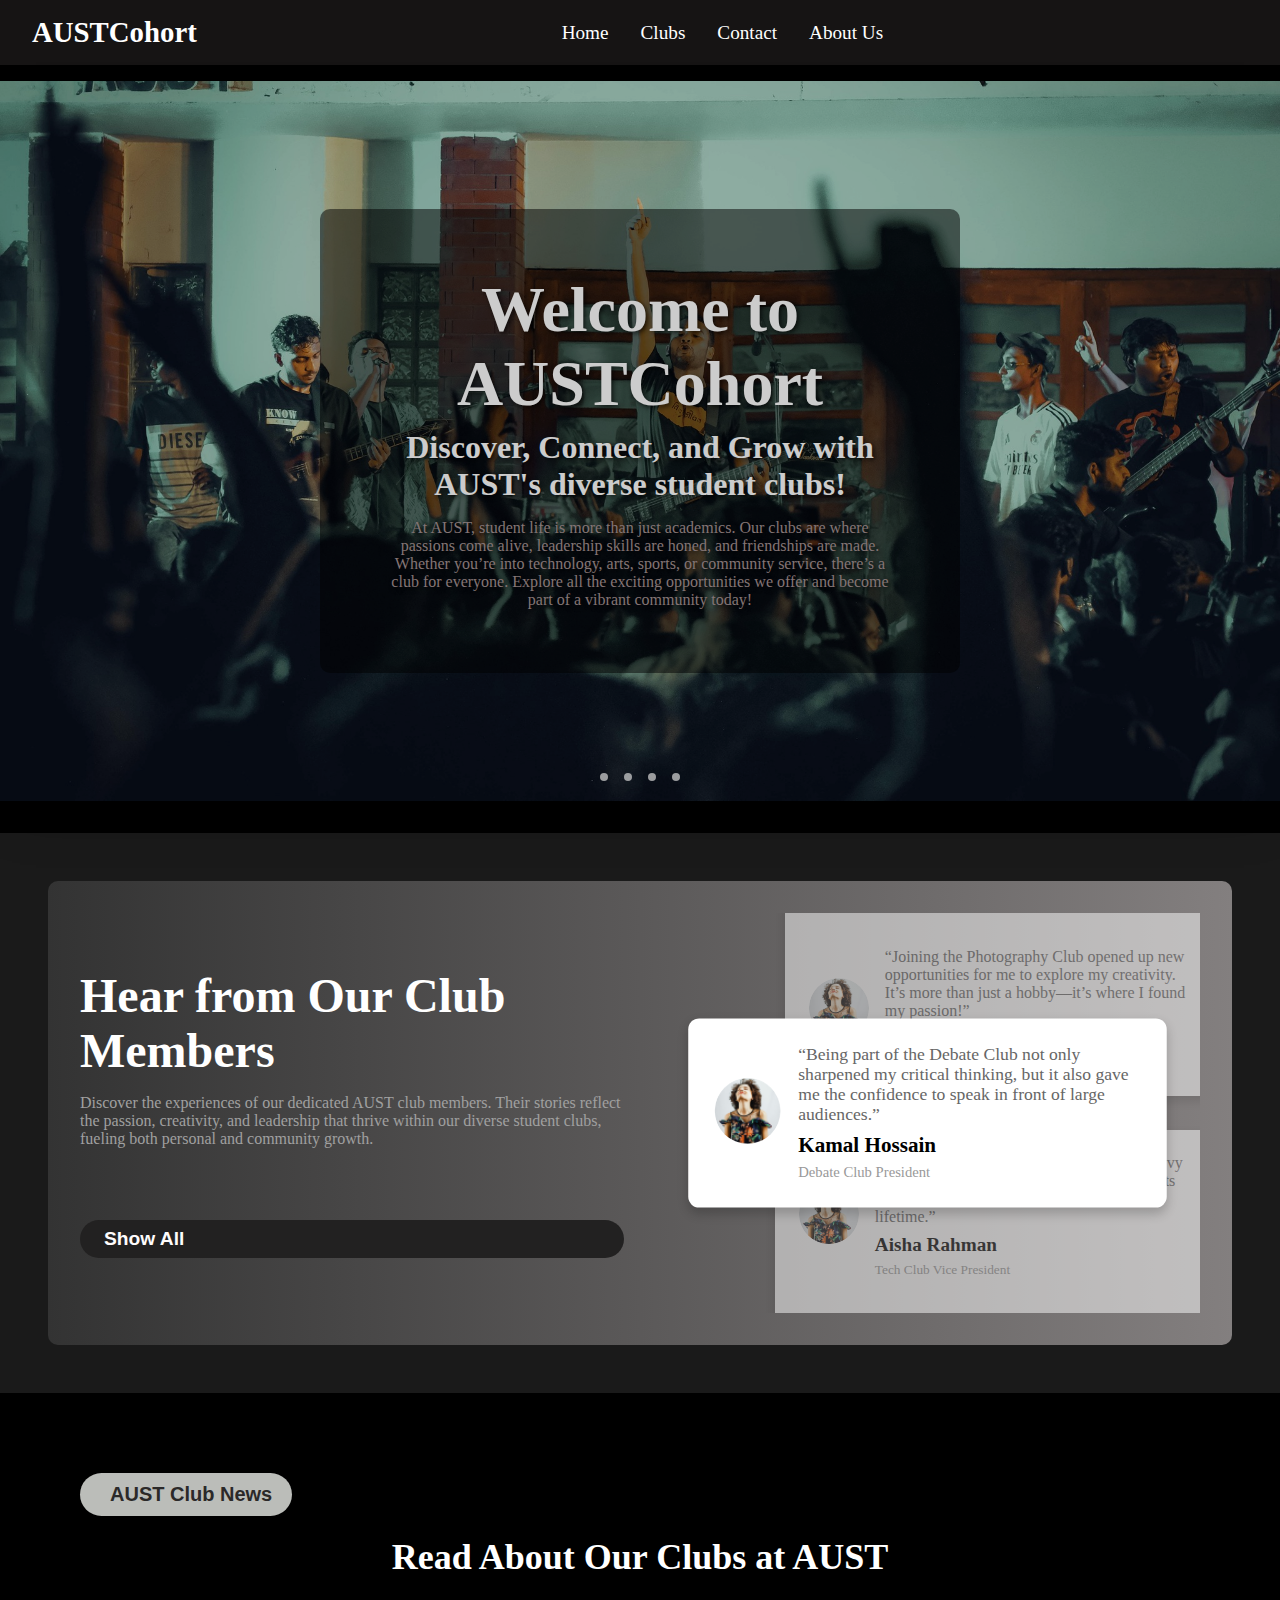
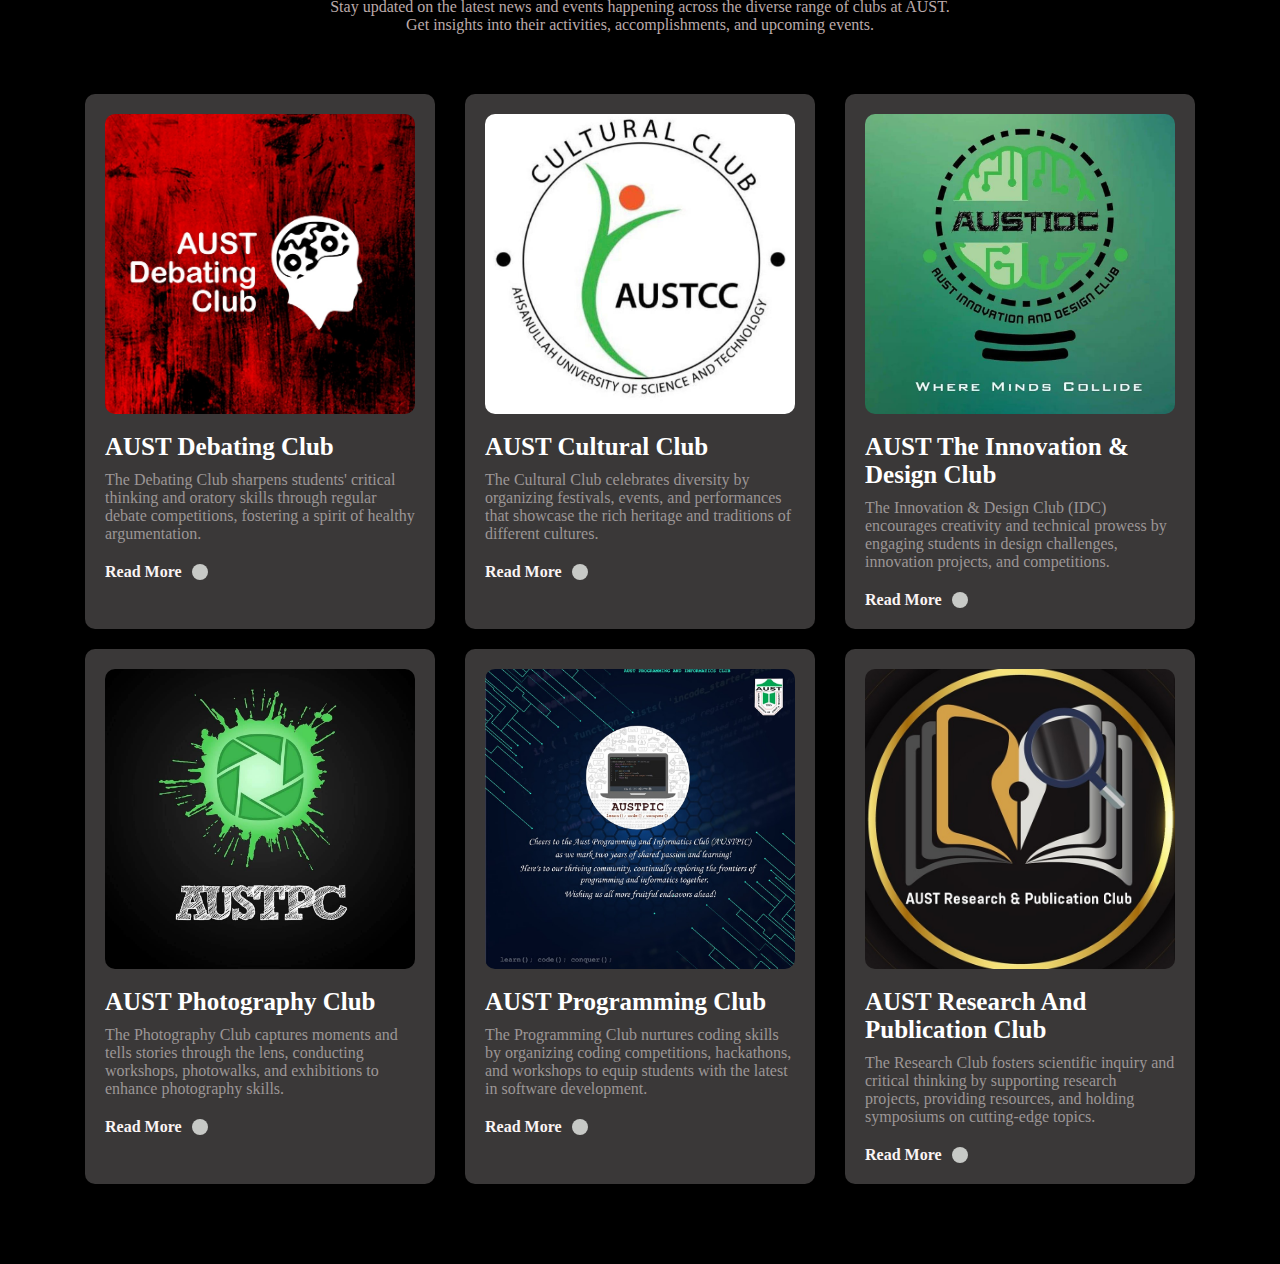
==== index.html @ 0c2add2a "club pages" ====
<!DOCTYPE html>
<html lang="en">
<head>
    <meta charset="UTF-8">
    <meta name="viewport" content="width=device-width, initial-scale=1.0">
    <title>AUSTCohort</title>
    <link rel="stylesheet" href="css/index.css">
    <link rel="stylesheet" href="css/review.css">
    <link rel="stylesheet" href="css/clubs.css">
    <link rel="stylesheet" href="https://cdnjs.cloudflare.com/ajax/libs/font-awesome/6.6.0/css/all.min.css" integrity="sha512-Kc323vGBEqzTmouAECnVceyQqyqdsSiqLQISBL29aUW4U/M7pSPA/gEUZQqv1cwx4OnYxTxve5UMg5GT6L4JJg==" crossorigin="anonymous" referrerpolicy="no-referrer" />

</head>
<body>
    <header>
        <nav>
            <div><h2>AUSTCohort</h2></div>
            <div>
                <ul>
                    <li><a href="#">Home</a></li>
                    <li><a href="#">Clubs</a></li>
                    <li><a href="#">Contact</a></li>
                    <li><a href="#">About Us</a></li>
                </ul>
            </div>
            <div>
                <i class="fa-solid fa-bars"></i>
            </div>
        </nav>
    </header>
    
    <main>
        <!-- banner slider section starts here -->
        <section class="banner-container">
            <div class="slider-wrapper">
                <div class="slider">
                    <img id="slider-1" src="images/cul.jpg" alt="">
                    <img id="slider-2" src="images/cul2.jpg" alt="">
                    <img id="slider-3" src="images/photo.jpg" alt="">
                    <img id="slider-4" src="images/idc.jpg" alt="">
                </div>
              <div class="slider-nav">
                <a href="#slider-1"></a>
                <a href="#slider-2"></a>
                <a href="#slider-3"></a>
                <a href="#slider-4"></a>

              </div>
              <div class="banner-text">
                <h1>Welcome to AUSTCohort</h1>
                <h3>Discover, Connect, and Grow with AUST's diverse student clubs!</h3>
                <p>At AUST, student life is more than just academics. Our clubs are where passions come alive, leadership skills are honed, and friendships are made. Whether you’re into technology, arts, sports, or community service, there’s a club for everyone. Explore all the exciting opportunities we offer and become part of a vibrant community today!</p>
            </div>
            </div>
        </section>
        <!-- banner slider section ends here -->

        <!-- Review section starts her -->
        <section class="client-section">
            <div class="content-wrapper">
                <!-- Text section -->
                <div class="text-section">
                    <h1>Hear from Our Club Members</h1>
                    <p>Discover the experiences of our dedicated AUST club members. Their stories reflect the passion, creativity, and leadership that thrive within our diverse student clubs, fueling both personal and community growth.</p>
                    <button class="show-all-btn">
                        <i class="fa-solid fa-arrow-right"></i>
                        Show All
                    </button>
                </div>
        
                <!-- Review Card Section -->
                <div class="review-card-section">
                    <!-- Top card -->
                    <div class="review-card top-card">
                        <div class="client-img">
                            <img src="images/client.png" alt="Client Image">
                        </div>
                        <div class="review-content">
                            <p>“Joining the Photography Club opened up new opportunities for me to explore my creativity. It’s more than just a hobby—it’s where I found my passion!”</p>
                            <h1>Sarah Ahmed</h1>
                            <small>Photography Club Member</small>
                        </div>
                    </div>
        
                    <!-- Middle card -->
                    <div class="review-card middle-card">
                        <div class="client-img">
                            <img src="images/client.png" alt="Client Image">
                        </div>
                        <div class="review-content">
                            <p>“Being part of the Debate Club not only sharpened my critical thinking, but it also gave me the confidence to speak in front of large audiences.”</p>
                            <h1>Kamal Hossain</h1>
                            <small>Debate Club President</small>
                        </div>
                    </div>
        
                    <!-- Bottom card -->
                    <div class="review-card bottom-card">
                        <div class="client-img">
                            <img src="images/client.png" alt="Client Image">
                        </div>
                        <div class="review-content">
                            <p>“The Tech Club is where I found my tech-savvy peers. Together, we’ve built incredible projects and learned valuable skills that will last a lifetime.”</p>
                            <h1>Aisha Rahman</h1>
                            <small>Tech Club Vice President</small>
                        </div>
                    </div>
                </div>
            </div>
        </section>
        <!-- review section ends here -->

        <!-- club cards starts here -->
        <section class="news-section">
            <button class="news-button">
                <i class="fa-solid fa-arrow-right"></i> AUST Club News
            </button>
            <h2 class="news-title">Read About Our Clubs at AUST</h2>
            <p class="news-description">
                Stay updated on the latest news and events happening across the diverse range of clubs at AUST. 
                <br>Get insights into their activities, accomplishments, and upcoming events.
            </p>
            <div class="news-cards">
                <!-- Card 1 - Debating Club -->
                <div class="news-card">
                    <img src="images/debateLogo.jpg" alt="Debating Club" />
                    <div class="card-body">
                        <h2 class="card-title">AUST Debating Club</h2>
                        <p>The Debating Club sharpens students' critical thinking and oratory skills through regular debate competitions, fostering a spirit of healthy argumentation.</p>
                        <div class="read-more">
                            <h3>Read More</h3>
                            <i class="fa-solid fa-arrow-right"></i>
                        </div>
                    </div>
                </div>
        
                <!-- Card 2 - Cultural Club -->
                <div class="news-card">
                    <img src="images/culLogo.jpg" alt="Cultural Club" />
                    <div class="card-body">
                        <h2 class="card-title">AUST Cultural Club</h2>
                        <p>The Cultural Club celebrates diversity by organizing festivals, events, and performances that showcase the rich heritage and traditions of different cultures.</p>
                        <div class="read-more">
                            <h3>Read More</h3>
                            <i class="fa-solid fa-arrow-right"></i>
                        </div>
                    </div>
                </div>
        
                <!-- Card 3 - IDC Club -->
                <div class="news-card">
                    <img src="images/idcLogo.jpg" alt="IDC Club" />
                    <div class="card-body">
                        <h2 class="card-title">AUST The Innovation & Design Club</h2>
                        <p>The Innovation & Design Club (IDC) encourages creativity and technical prowess by engaging students in design challenges, innovation projects, and competitions.</p>
                        <div class="read-more">
                            <h3>Read More</h3>
                            <i class="fa-solid fa-arrow-right"></i>
                        </div>
                    </div>
                </div>
        
                <!-- Card 4 - Photography Club -->
                <div class="news-card">
                    <img src="images/pgotoLogo.jpg" alt="Photography Club" />
                    <div class="card-body">
                        <h2 class="card-title"> AUST Photography Club</h2>
                        <p>The Photography Club captures moments and tells stories through the lens, conducting workshops, photowalks, and exhibitions to enhance photography skills.</p>
                        <div class="read-more">
                            <h3>Read More</h3>
                            <i class="fa-solid fa-arrow-right"></i>
                        </div>
                    </div>
                </div>
        
                <!-- Card 5 - Programming Club -->
                <div class="news-card">
                    <img src="images/prog1Logo.jpg" alt="Programming Club" />
                    <div class="card-body">
                        <h2 class="card-title">AUST Programming Club</h2>
                        <p>The Programming Club nurtures coding skills by organizing coding competitions, hackathons, and workshops to equip students with the latest in software development.</p>
                        <div class="read-more">
                            <h3>Read More</h3>
                            <i class="fa-solid fa-arrow-right"></i>
                        </div>
                    </div>
                </div>
        
                <!-- Card 6 - Research Club -->
                <div class="news-card">
                    <img src="images/researchLogo.jpg" alt="Research Club" />
                    <div class="card-body">
                        <h2 class="card-title">AUST Research And Publication Club</h2>
                        <p>The Research Club fosters scientific inquiry and critical thinking by supporting research projects, providing resources, and holding symposiums on cutting-edge topics.</p>
                        <div class="read-more">
                            <h3>Read More</h3>
                            <i class="fa-solid fa-arrow-right"></i>
                        </div>
                    </div>
                </div>
            </div>
        </section>
           <!-- club cards ends here -->
        

        
        
        

    </main>
    <footer>

    </footer>
    
</body>
</html>
---- css/index.css ----
nav {
    display: flex;
    justify-content: space-between;
    align-items: center;
    padding: 1rem 2rem;
    background-color: #161414;
    color: white;
}

nav h2 {
    font-size: 1.8rem;
    font-weight: bold;
    color: #fff;
}

nav ul {
    display: flex;
    gap: 2rem;
    list-style: none;
}

nav ul li a {
    text-decoration: none;
    font-size: 1.2rem;
    color: #fff;
    transition: color 0.3s;
}

nav ul li a:hover {
    color: #00c853; 
}

.fa-bars {
    display: none; 
    color: white;
    font-size: 1.5rem;
}
* {
    margin: 0;
    padding: 0;
    box-sizing: border-box;
}
body{
    background-color: black;
}

.banner-container {
   padding-top: 1rem;
   padding-bottom: 2rem;
    opacity: 0.8;
    position: relative;
}

.slider-wrapper {
    position: relative;
    margin: 0 auto;
}

.slider {
    display: flex;
    aspect-ratio: 16/9;
    overflow-x: auto;
    scroll-snap-type: x mandatory;
    scroll-behavior: smooth;
    box-shadow: 0 1.5rem 3rem -0.75rem hsla(0, 0%, 0%, 0.25);
   
}

.slider img {
    flex: 1 0 100%;
    scroll-snap-align: start;
    object-fit: cover;
}

.slider-nav {
    display: flex;
    column-gap: 1rem;
    position: absolute;
    bottom: 1.25rem;
    left: 50%;
    transform: translateX(-50%);
    z-index: 1;
}

.slider-nav a {
    width: 0.5rem;
    height: 0.5rem;
    border-radius: 50%;
    background-color: #fff;
    opacity: 0.75;
    transition: opacity ease 250ms;
}

.slider-nav a:hover {
    opacity: 1;
}

.banner-text {
    position: absolute;
    top: 50%;
    left: 50%;
    transform: translate(-50%, -50%);
    text-align: center;
    color: white;
    z-index: 2;
    padding:4rem;
    background-color: rgba(0, 0, 0, 0.5); 
    border-radius: 10px;
}

.banner-text h1 {
    font-size: 4rem;
    margin-bottom: 0.5rem;
    text-shadow: 2px 2px 5px rgba(0, 0, 0, 0.7);
}

.banner-text h3 {
    font-size: 2rem;
    margin-bottom: 1rem;
    text-shadow: 2px 2px 5px rgba(0, 0, 0, 0.7);
}

.banner-text p {
    font-size: 1rem;
    text-shadow: 2px 2px 5px rgba(0, 0, 0, 0.7);
    max-width: 800px;
    margin: 0 auto;
    color: #a59393; 
}
---- css/review.css ----
.client-section {
    background-color: #1a1a1a; 
    padding: 3rem;
    margin-bottom: 24px;
}

.content-wrapper {
    display: grid;
    max-height: 100%;
    grid-template-columns: 1fr 1fr;
    gap: 2rem;
    background: linear-gradient(to right, #333, #837f7f); 
    padding: 2rem;
    border-radius: 10px;
}

.text-section {
    display: flex;
    flex-direction: column;
    justify-content: center;
}

.text-section h1 {
    font-size: 3rem;
    color: white;
    margin-bottom: 1rem;
}

.text-section p {
    color: #a0a0a0;
    margin-bottom: 1.5rem;
}

.show-all-btn {
    display: flex;
    align-items: center;
    background-color: rgb(34, 33, 33);
    color: rgb(255, 252, 252);
    margin-top: 3rem; 
    padding: 0.5rem 1rem;
    font-size: 1.2rem; 
    font-weight: bold;
    border-radius: 50px;
    border: none;
    cursor: pointer;
    transition: background-color 0.3s ease;
}

.show-all-btn i {
    margin-right: 0.5rem;
}

.show-all-btn:hover {
    background-color: #00c853;
    color: white;
}


.review-card-section {
    position: relative;
    height: 400px; 
    display: flex;
    flex-direction: column;
    align-items: center;
    justify-content: center;
    overflow: hidden; 
}


.review-card {
    background-color: white;
    border-radius: 10px;
    padding: 1.5rem;
    display: flex;
    align-items: center;
    box-shadow: 0 5px 10px rgba(0, 0, 0, 0.2);
    width: 80%;
    position: absolute;
    transition: transform 0.3s ease, background-color 0.3s ease, opacity 0.3s ease;
}

.review-card .client-img {
    margin-right: 1rem;
}

.review-card img {
    width: 60px;
    height: 60px;
    border-radius: 50%;
    object-fit: cover;
}

.review-content p {
    color: #666;
    margin-bottom: 0.5rem;
}

.review-content h1 {
    font-size: 1.2rem;
    margin-bottom: 0.25rem;
    color: black;
}

.review-content small {
    color: #999;
}

.top-card {
    padding-top: 50px;
    top: -15px; 
    right: -20px;
    opacity: 0.5;
}

.bottom-card {
    padding-bottom: 50px;
    bottom: -15px; 
    right:-10px;
    opacity: 0.5;
}

.middle-card {
    z-index: 10;
    transform: scale(1.1); 
}

.middle-card:hover .client-img img {
    border: 2px solid white;
}
---- css/clubs.css ----
.news-section {
    padding: 40px;
    margin: 40px;
    text-align: center;
}

.news-button {
    display: flex;
    align-items: center;
    justify-content: center;
    background-color: #bbbdb9;
    color: #2b2929;
    font-weight: bold;
    font-size: 20px;
    padding: 10px 20px;
    border-radius: 50px;
    cursor: pointer;
    border: none;
    transition: background-color 0.3s ease;
}

.news-button i {
    margin-left: 10px;
}

.news-button:hover {
    background-color: #00c853;
}

.news-title {
    color: rgb(255, 255, 255);
    font-size: 36px;
    font-weight: bold;
    margin-top: 20px;
}

.news-description {
    color: #bbaaaa;
    padding: 20px 0;
    margin-bottom: 40px;
}

.news-cards {
    display: grid;
    grid-template-columns: repeat(3, 1fr);
    gap: 20px;
    justify-items: center;
}
.news-card img {
    width: 100%;
    height: 300px; 
    object-fit: cover; 
    border-radius: 10px;
    margin-bottom: 15px;
}
.news-card {
    background-color: rgb(58, 56, 56);
    border-radius: 10px;
    padding: 20px;
    box-shadow: 0 4px 8px rgba(0, 0, 0, 0.1);
    width: 100%;
    max-width: 350px;
    text-align: left;
}
.card-body h2{
    color:white;
}
.card-body p{
    color: #9c9696;
}
.news-card img {
    width: 100%;
    border-radius: 10px;
    margin-bottom: 15px;
}

.card-title {
    font-size: 25px;
    font-weight: bold;
    color: #d1c8c8;
    margin-bottom: 10px;
}

.read-more {
    margin-top: 20px;
    display: flex;
    align-items: center;
    cursor: pointer;
}

.read-more h3 {
    font-size: 16px;
    font-weight: bold;
    color: #faf4f4;
}


.read-more i {
    font-size: 18px;
    margin-left: 10px;
    transform: rotate(-45deg);
    background-color: #c7c9c6;
    border-radius: 50%;
    padding: 8px;
    transition: background-color 0.3s ease;
}

.read-more:hover i {
    background-color: #00c853;
}
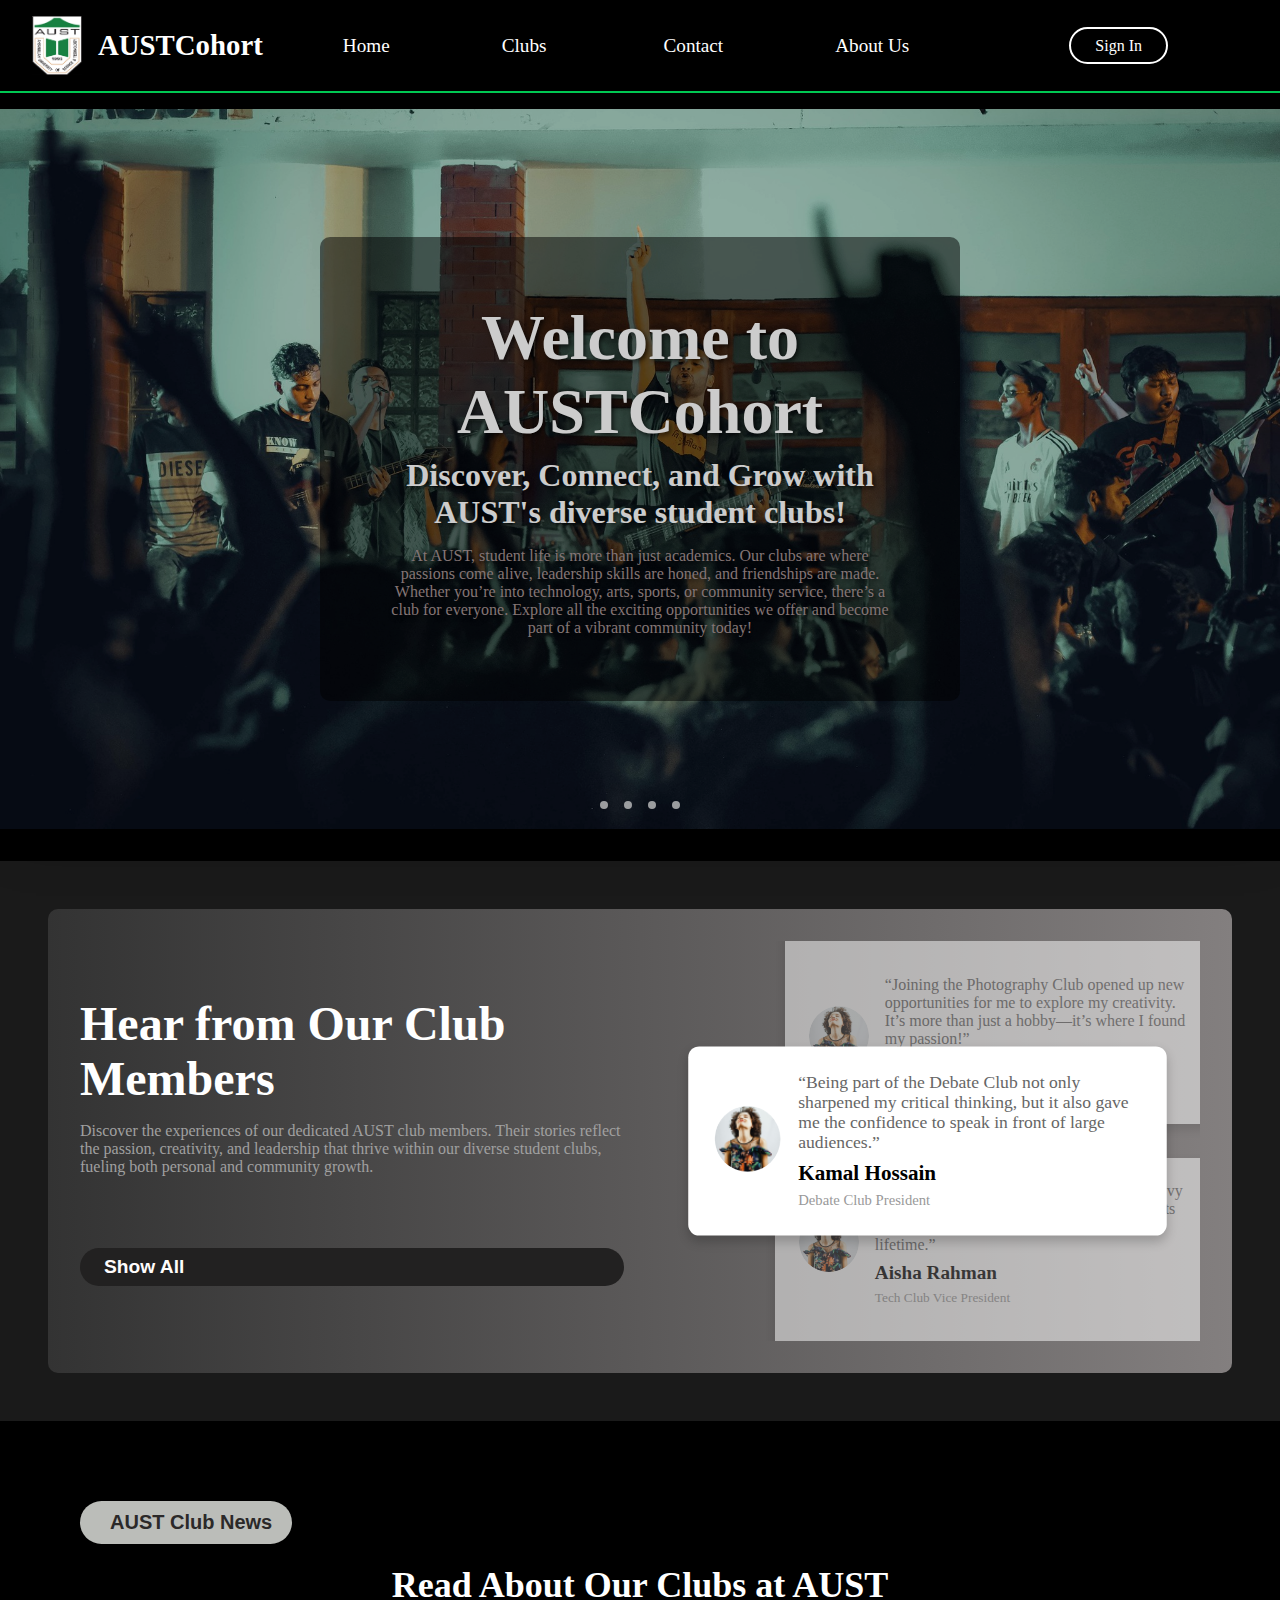
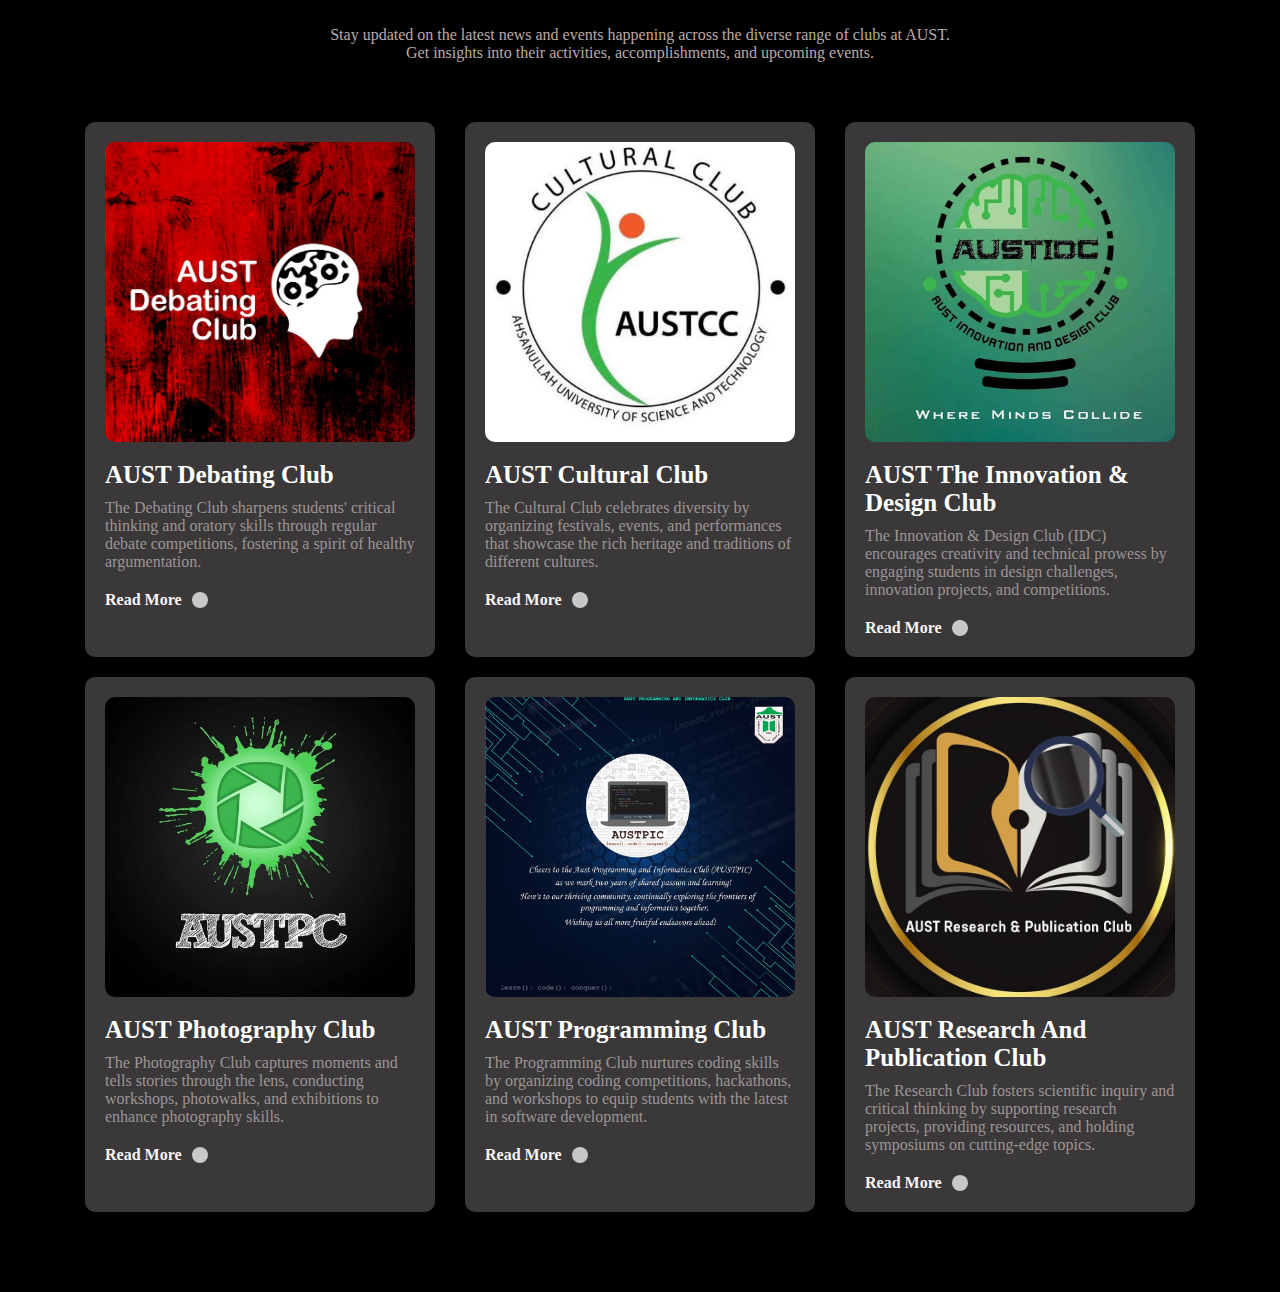
==== commit e3a941e3: "sign in sign up" ====
--- a/index.html
+++ b/index.html
@@ -8,28 +8,49 @@
     <link rel="stylesheet" href="css/review.css">
     <link rel="stylesheet" href="css/clubs.css">
     <link rel="stylesheet" href="https://cdnjs.cloudflare.com/ajax/libs/font-awesome/6.6.0/css/all.min.css" integrity="sha512-Kc323vGBEqzTmouAECnVceyQqyqdsSiqLQISBL29aUW4U/M7pSPA/gEUZQqv1cwx4OnYxTxve5UMg5GT6L4JJg==" crossorigin="anonymous" referrerpolicy="no-referrer" />
-
 </head>
 <body>
     <header>
         <nav>
-            <div><h2>AUSTCohort</h2></div>
+            <div class="logo-cont">
+                <img src="images/logo.png" class="logo">
+                <h2>AUSTCohort</h2>
+            </div>
             <div>
                 <ul>
                     <li><a href="#">Home</a></li>
-                    <li><a href="#">Clubs</a></li>
+                    <li class="dropdown">
+                        <a href="#" class="dropbtn">Clubs<i class="fa fa-caret-down"></i></a>
+                        <ul class="dropdown-content">
+                            <li><a href="#">Career Development Club (AUSTCDC)</a></li>
+                            <li><a href="#">Innovation and Design Club (AUSTIDC)</a></li>
+                            <li><a href="#">Sports Club (AUSTSC)</a></li>
+                            <li><a href="#">Debate Club (AUSTDC)</a></li>
+                            <li><a href="#">Cultural Club (AUSTCC)</a></li>
+                            <li><a href="#">Programming and Informatics Club (AUSTPIC)</a></li>
+                            <li><a href="#">Blood Donation Club (AUSTBDC)</a></li>
+                            <li><a href="#">Photography Club (AUSTPC)</a></li>
+                            <li><a href="#">Robotics Club (AUSTRC)</a></li>
+                            <li><a href="#">Environmental and Social Welfare Club (AUSTESWC)</a></li>
+                        </ul>
+                    </li>
                     <li><a href="#">Contact</a></li>
                     <li><a href="#">About Us</a></li>
                 </ul>
             </div>
             <div>
+                <a href="#signin-modal" class="signin-btn">Sign In</a>
+            </div>
+            <div>
                 <i class="fa-solid fa-bars"></i>
             </div>
         </nav>
     </header>
-    
+
     <main>
+
         <!-- banner slider section starts here -->
+
         <section class="banner-container">
             <div class="slider-wrapper">
                 <div class="slider">
@@ -38,19 +59,21 @@
                     <img id="slider-3" src="images/photo.jpg" alt="">
                     <img id="slider-4" src="images/idc.jpg" alt="">
                 </div>
-              <div class="slider-nav">
-                <a href="#slider-1"></a>
-                <a href="#slider-2"></a>
-                <a href="#slider-3"></a>
-                <a href="#slider-4"></a>
-
-              </div>
-              <div class="banner-text">
-                <h1>Welcome to AUSTCohort</h1>
-                <h3>Discover, Connect, and Grow with AUST's diverse student clubs!</h3>
-                <p>At AUST, student life is more than just academics. Our clubs are where passions come alive, leadership skills are honed, and friendships are made. Whether you’re into technology, arts, sports, or community service, there’s a club for everyone. Explore all the exciting opportunities we offer and become part of a vibrant community today!</p>
-            </div>
-            </div>
+                <div class="slider-nav">
+                    <a href="#slider-1"></a>
+                    <a href="#slider-2"></a>
+                    <a href="#slider-3"></a>
+                    <a href="#slider-4"></a>
+                </div>
+                <div class="banner-text">
+                    <h1>Welcome to AUSTCohort</h1>
+                    <h3>Discover, Connect, and Grow with AUST's diverse student clubs!</h3>
+                    <p>At AUST, student life is more than just academics. Our clubs are where passions come alive, leadership skills are honed, and friendships are made. Whether you’re into technology, arts, sports, or community service, there’s a club for everyone. Explore all the exciting opportunities we offer and become part of a vibrant community today!</p>
+                </div>
+            </div>
+
+            </div>
+
         </section>
         <!-- banner slider section ends here -->
 
@@ -206,10 +229,23 @@
         
         
 
+
+<div id="signin-modal" class="modal">
+    <div class="modal-content">
+        <span class="close-btn" onclick="document.getElementById('signin-modal').style.display='none'">&times;</span>
+        <h2>Sign In</h2>
+        <form action="#">
+            <input type="text" placeholder="Education Email" required>
+            <input type="password" placeholder="Password" required>
+            <button type="submit">Sign in</button>
+        </form>
+        <p>Don't have an account? <a href="signup.html">Click here to sign up</a></p>
+    </div>
+</div>
+
     </main>
     <footer>
-
+        <!-- Footer Content -->
     </footer>
-    
 </body>
-</html>+</html>
--- a/css/index.css
+++ b/css/index.css
@@ -1,53 +1,131 @@
 
-nav {
-    display: flex;
-    justify-content: space-between;
-    align-items: center;
-    padding: 1rem 2rem;
-    background-color: #161414;
-    color: white;
-}
-
-nav h2 {
-    font-size: 1.8rem;
-    font-weight: bold;
-    color: #fff;
-}
-
-nav ul {
-    display: flex;
-    gap: 2rem;
-    list-style: none;
-}
-
-nav ul li a {
-    text-decoration: none;
-    font-size: 1.2rem;
-    color: #fff;
-    transition: color 0.3s;
-}
-
-nav ul li a:hover {
-    color: #00c853; 
-}
-
-.fa-bars {
-    display: none; 
-    color: white;
-    font-size: 1.5rem;
-}
 * {
     margin: 0;
     padding: 0;
     box-sizing: border-box;
 }
-body{
+
+body {
     background-color: black;
 }
 
+nav {
+    display: flex;
+    justify-content: space-between;
+    align-items: center;
+    padding: 1rem 2rem;
+    background-color: #000000;
+    color: white;
+    border-bottom: 2px solid #00c853;
+}
+
+.logo-cont {
+    display: flex;
+    align-items: center;
+}
+
+.logo {
+    width: 50px;
+    margin-right: 1rem;
+}
+
+.logo-cont h2 {
+    font-size: 1.8rem;
+    font-weight: bold;
+    color: #fff;
+}
+
+nav ul {
+    display: flex;
+    gap: 2rem;
+    list-style: none;
+}
+
+nav ul li a {
+    text-decoration: none;
+    font-size: 1.2rem;
+    margin-right: 5rem;
+    color: #fff;
+    transition: color 0.3s;
+}
+
+nav ul li a:hover {
+    color: #00c853; 
+    text-decoration: underline;
+}
+
+.dropdown {
+    position: relative;
+}
+
+.dropbtn {
+    cursor: pointer;
+    display: flex;
+    align-items: center;
+}
+
+.dropbtn i {
+    margin-left: 5px;
+}
+
+.dropdown-content {
+    display: none;
+    position: absolute;
+    background-color: #333;
+    min-width: 160px;
+    box-shadow: 0px 8px 16px rgba(0, 0, 0, 0.2);
+    z-index: 1;
+}
+
+.dropdown-content li {
+    list-style: none;
+    width: 100%;
+}
+
+.dropdown-content li a {
+    color: white;
+    padding: 12px 16px;
+    text-decoration: none;
+    display: block;
+    font-size: 1rem;
+    transition: background-color 0.3s;
+    width: 100%;
+}
+
+.dropdown-content li a:hover {
+    background-color: #00c853;
+    color: black;
+    width: 100%;
+}
+
+.dropdown:hover .dropdown-content {
+    display: block;
+}
+
+.signin-btn {
+    color: white;
+    border: 2px solid white;
+    border-radius: 25px;
+    padding: 0.5rem 1.5rem;
+    text-decoration: none;
+    font-size: 1rem;
+    background-color: transparent;
+}
+
+.signin-btn:hover {
+    background-color: #00c853;
+    border: 2px solid #00c853;
+}
+
+.fa-bars {
+    display: none; 
+    color: white;
+    font-size: 1.5rem;
+}
+
 .banner-container {
-   padding-top: 1rem;
-   padding-bottom: 2rem;
+    padding-top: 1rem;
+    padding-bottom: 2rem;
     opacity: 0.8;
     position: relative;
 }
@@ -64,7 +142,6 @@
     scroll-snap-type: x mandatory;
     scroll-behavior: smooth;
     box-shadow: 0 1.5rem 3rem -0.75rem hsla(0, 0%, 0%, 0.25);
-   
 }
 
 .slider img {
@@ -104,7 +181,7 @@
     text-align: center;
     color: white;
     z-index: 2;
-    padding:4rem;
+    padding: 4rem;
     background-color: rgba(0, 0, 0, 0.5); 
     border-radius: 10px;
 }
@@ -126,5 +203,103 @@
     text-shadow: 2px 2px 5px rgba(0, 0, 0, 0.7);
     max-width: 800px;
     margin: 0 auto;
-    color: #a59393; 
-}
+    color: #a59393; /* Changed to light gray */
+}
+.modal {
+    display: none; 
+    position: fixed;
+    z-index: 1000;
+    left: 0;
+    top: 0;
+    width: 100%;
+    height: 100%;
+    background-color: rgba(0, 0, 0, 0.7);
+}
+
+.modal:target {
+    display: block; 
+}
+
+.modal-content {
+    position: absolute;
+    top: 50%;
+    left: 50%;
+    transform: translate(-50%, -50%);
+    background: linear-gradient(135deg, #ffffff, #f0f0f0);
+    padding: 2rem;
+    border-radius: 15px;
+    width: 350px;
+    box-shadow: 0px 10px 20px rgba(0, 0, 0, 0.3);
+    text-align: center;
+    animation: fadeIn 0.5s ease;
+}
+
+@keyframes fadeIn {
+    from {
+        opacity: 0;
+    }
+    to {
+        opacity: 1;
+    }
+}
+
+.close-btn {
+    color: #aaa;
+    font-size: 28px;
+    font-weight: bold;
+    cursor: pointer;
+    position: absolute;
+    right: 15px;
+    top: 15px;
+}
+
+.close-btn:hover {
+    color: black;
+}
+
+.modal-content h2 {
+    margin-bottom: 1.5rem;
+    color: #333;
+}
+
+.modal-content form input {
+    width: 100%;
+    padding: 0.75rem;
+    margin: 0.5rem 0;
+    border: 2px solid #00c853;
+    border-radius: 8px;
+    transition: border-color 0.3s;
+}
+
+.modal-content form input:focus {
+    border-color: #005e2e;
+    outline: none;
+}
+
+.modal-content form button {
+    background-color: #00c853;
+    color: white;
+    padding: 0.75rem;
+    border: none;
+    border-radius: 8px;
+    cursor: pointer;
+    transition: background-color 0.3s;
+    font-weight: bold;
+}
+
+.modal-content form button:hover {
+    background-color: #028a3d;
+}
+
+.modal-content p {
+    margin-top: 1rem;
+}
+
+.modal-content p a {
+    color: #00c853;
+    text-decoration: none;
+}
+
+.modal-content p a:hover {
+    text-decoration: underline;
+}
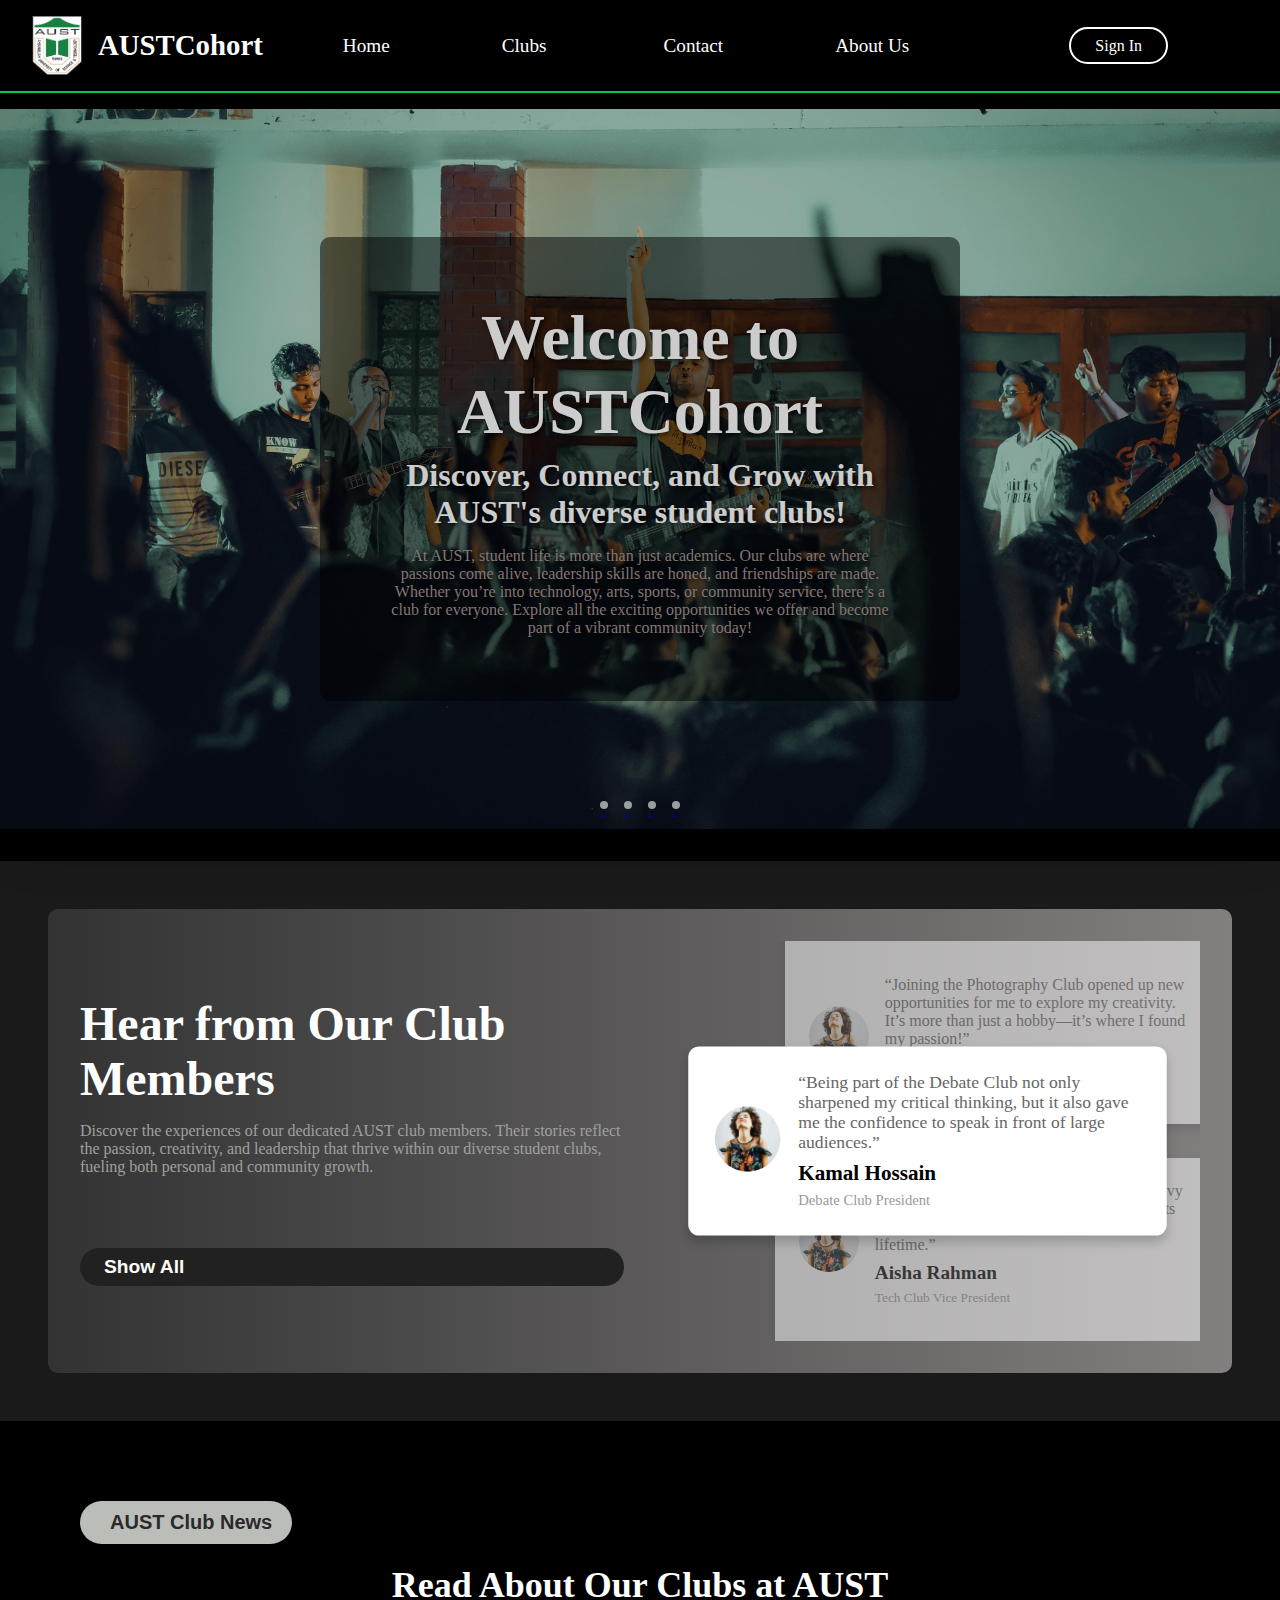
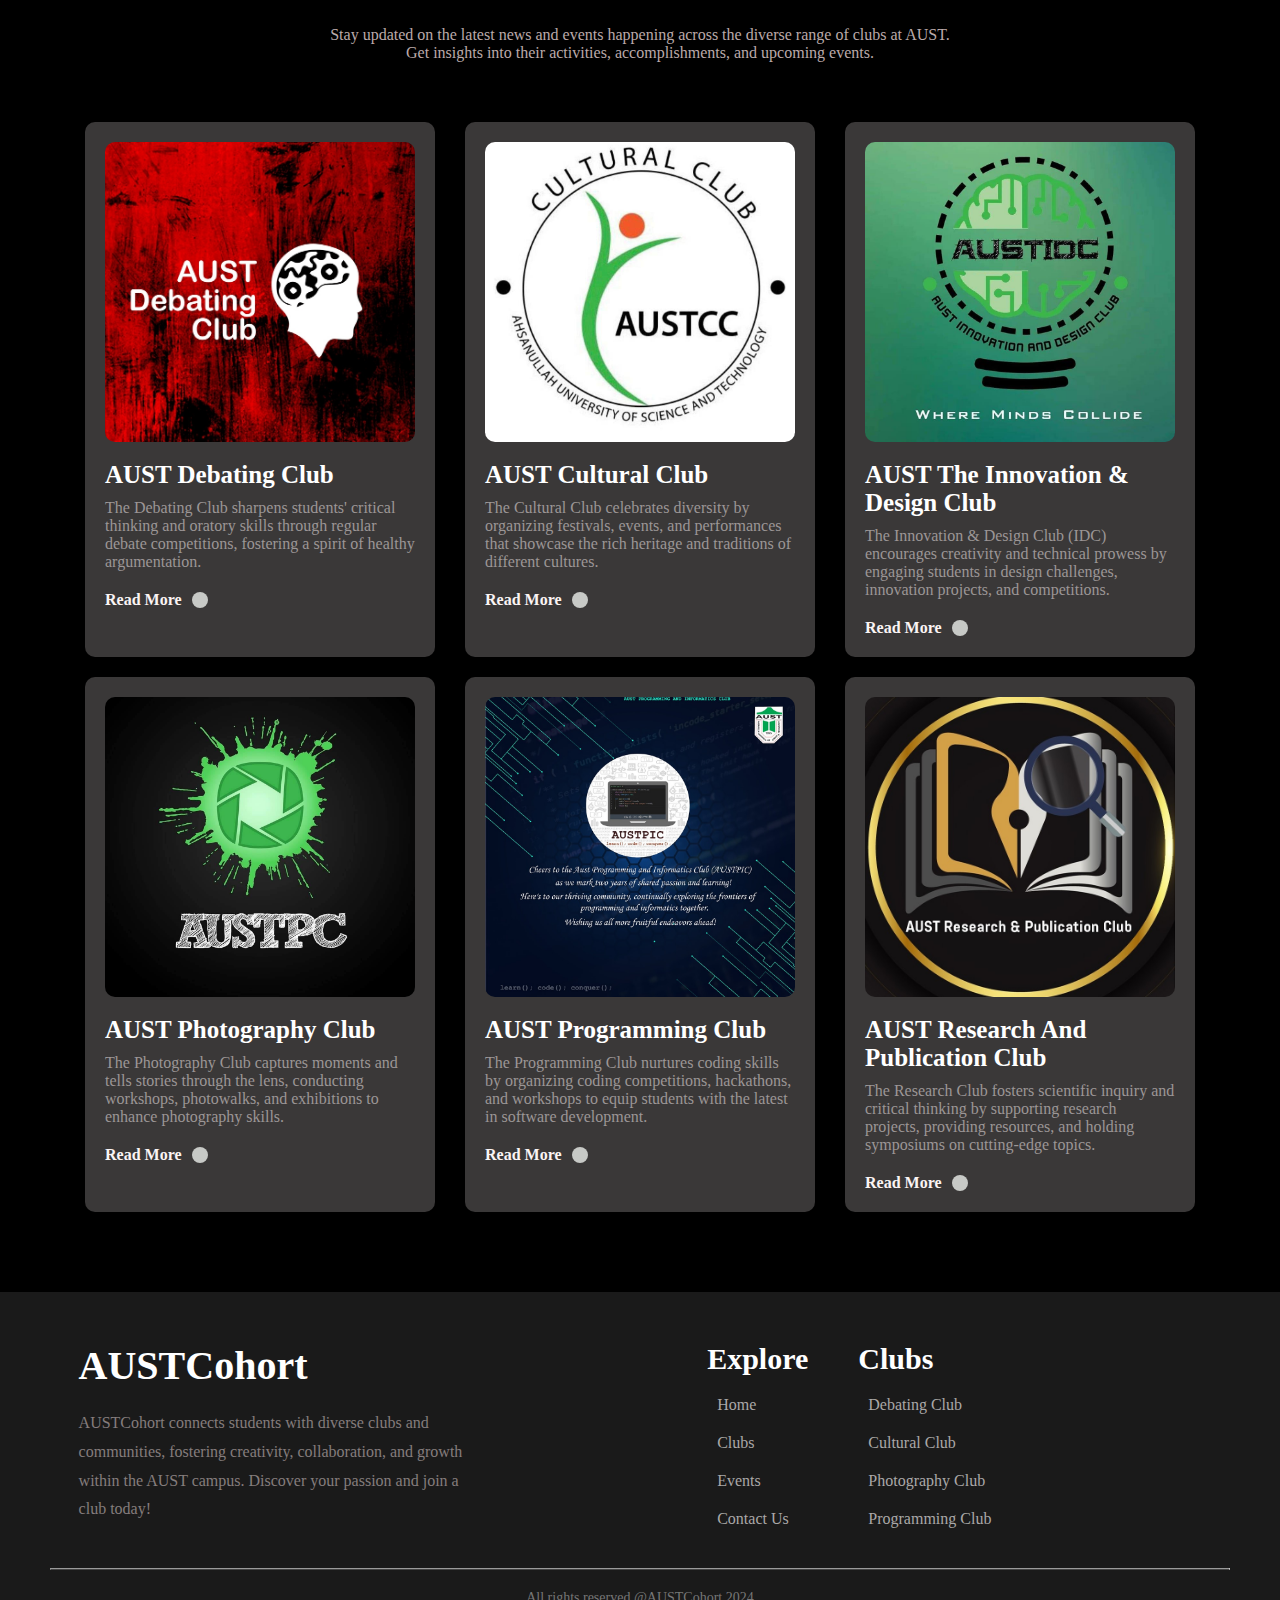
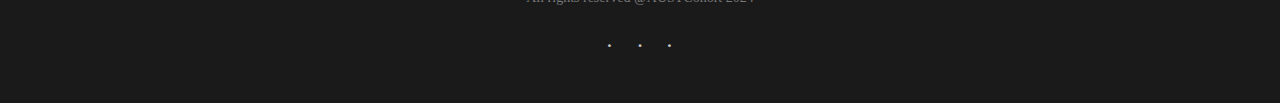
==== commit c7c13336: "footer" ====
--- a/index.html
+++ b/index.html
@@ -7,35 +7,36 @@
     <link rel="stylesheet" href="css/index.css">
     <link rel="stylesheet" href="css/review.css">
     <link rel="stylesheet" href="css/clubs.css">
+    <link rel="stylesheet" href="css/footer.css">
     <link rel="stylesheet" href="https://cdnjs.cloudflare.com/ajax/libs/font-awesome/6.6.0/css/all.min.css" integrity="sha512-Kc323vGBEqzTmouAECnVceyQqyqdsSiqLQISBL29aUW4U/M7pSPA/gEUZQqv1cwx4OnYxTxve5UMg5GT6L4JJg==" crossorigin="anonymous" referrerpolicy="no-referrer" />
+
 </head>
 <body>
     <header>
         <nav>
             <div class="logo-cont">
-                <img src="images/logo.png" class="logo">
+                <img src="images/logo.png" class="logo" alt="">
                 <h2>AUSTCohort</h2>
             </div>
-            <div>
                 <ul>
                     <li><a href="#">Home</a></li>
-                    <li class="dropdown">
-                        <a href="#" class="dropbtn">Clubs<i class="fa fa-caret-down"></i></a>
-                        <ul class="dropdown-content">
-                            <li><a href="#">Career Development Club (AUSTCDC)</a></li>
-                            <li><a href="#">Innovation and Design Club (AUSTIDC)</a></li>
-                            <li><a href="#">Sports Club (AUSTSC)</a></li>
-                            <li><a href="#">Debate Club (AUSTDC)</a></li>
-                            <li><a href="#">Cultural Club (AUSTCC)</a></li>
-                            <li><a href="#">Programming and Informatics Club (AUSTPIC)</a></li>
-                            <li><a href="#">Blood Donation Club (AUSTBDC)</a></li>
-                            <li><a href="#">Photography Club (AUSTPC)</a></li>
-                            <li><a href="#">Robotics Club (AUSTRC)</a></li>
-                            <li><a href="#">Environmental and Social Welfare Club (AUSTESWC)</a></li>
-                        </ul>
+                        <li class="dropdown">
+                            <a href="#" class="dropbtn">Clubs<i class="fa fa-caret-down"></i></a>
+                            <ul class="dropdown-content">
+                                <li><a href="#">Career Development Club (AUSTCDC)</a></li>
+                                <li><a href="#">Innovation and Design Club (AUSTIDC)</a></li>
+                                <li><a href="#">Sports Club (AUSTSC)</a></li>
+                                <li><a href="#">Debate Club (AUSTDC)</a></li>
+                                <li><a href="#">Cultural Club (AUSTCC)</a></li>
+                                <li><a href="#">Programming and Informatics Club (AUSTPIC)</a></li>
+                                <li><a href="#">Blood Donation Club (AUSTBDC)</a></li>
+                                <li><a href="#">Photography Club (AUSTPC)</a></li>
+                                <li><a href="#">Robotics Club (AUSTRC)</a></li>
+                                <li><a href="#">Environmental and Social Welfare Club (AUSTESWC)</a></li>
+                            </ul>
                     </li>
                     <li><a href="#">Contact</a></li>
-                    <li><a href="#">About Us</a></li>
+                    <li><a href="#footer">About Us</a></li>
                 </ul>
             </div>
             <div>
@@ -46,11 +47,9 @@
             </div>
         </nav>
     </header>
-
+    
     <main>
-
         <!-- banner slider section starts here -->
-
         <section class="banner-container">
             <div class="slider-wrapper">
                 <div class="slider">
@@ -59,21 +58,19 @@
                     <img id="slider-3" src="images/photo.jpg" alt="">
                     <img id="slider-4" src="images/idc.jpg" alt="">
                 </div>
-                <div class="slider-nav">
-                    <a href="#slider-1"></a>
-                    <a href="#slider-2"></a>
-                    <a href="#slider-3"></a>
-                    <a href="#slider-4"></a>
-                </div>
-                <div class="banner-text">
-                    <h1>Welcome to AUSTCohort</h1>
-                    <h3>Discover, Connect, and Grow with AUST's diverse student clubs!</h3>
-                    <p>At AUST, student life is more than just academics. Our clubs are where passions come alive, leadership skills are honed, and friendships are made. Whether you’re into technology, arts, sports, or community service, there’s a club for everyone. Explore all the exciting opportunities we offer and become part of a vibrant community today!</p>
-                </div>
-            </div>
-
-            </div>
-
+              <div class="slider-nav">
+                <a href="#slider-1">.</a>
+                <a href="#slider-2">.</a>
+                <a href="#slider-3">.</a>
+                <a href="#slider-4">.</a>
+
+              </div>
+              <div class="banner-text">
+                <h1>Welcome to AUSTCohort</h1>
+                <h3>Discover, Connect, and Grow with AUST's diverse student clubs!</h3>
+                <p>At AUST, student life is more than just academics. Our clubs are where passions come alive, leadership skills are honed, and friendships are made. Whether you’re into technology, arts, sports, or community service, there’s a club for everyone. Explore all the exciting opportunities we offer and become part of a vibrant community today!</p>
+            </div>
+            </div>
         </section>
         <!-- banner slider section ends here -->
 
@@ -133,7 +130,7 @@
         <!-- review section ends here -->
 
         <!-- club cards starts here -->
-        <section class="news-section">
+        <section id="club-section" class="news-section">
             <button class="news-button">
                 <i class="fa-solid fa-arrow-right"></i> AUST Club News
             </button>
@@ -223,29 +220,65 @@
             </div>
         </section>
            <!-- club cards ends here -->
-        
-
-        
-        
-        
-
-
-<div id="signin-modal" class="modal">
-    <div class="modal-content">
-        <span class="close-btn" onclick="document.getElementById('signin-modal').style.display='none'">&times;</span>
-        <h2>Sign In</h2>
-        <form action="#">
-            <input type="text" placeholder="Education Email" required>
-            <input type="password" placeholder="Password" required>
-            <button type="submit">Sign in</button>
-        </form>
-        <p>Don't have an account? <a href="signup.html">Click here to sign up</a></p>
-    </div>
-</div>
+           <div id="signin-modal" class="modal">
+            <div class="modal-content">
+                <span class="close-btn" onclick="document.getElementById('signin-modal').style.display='none'">&times;</span>
+                <h2>Sign In</h2>
+                <form action="#">
+                    <input type="text" placeholder="Education Email" required>
+                    <input type="password" placeholder="Password" required>
+                    <button type="submit">Sign in</button>
+                </form>
+                <p>Don't have an account? <a href="signup.html">Click here to sign up</a></p>
+            </div>
+        </div>
+        
 
     </main>
-    <footer>
-        <!-- Footer Content -->
+
+    <footer id="footer" class="footer">
+        <div class="first-footer display-flex">
+            <div class="footer-des">
+                <h2 class="nav-title green">AUSTCohort</h2>
+                <p class="dark-grey">AUSTCohort connects students with diverse clubs and communities, fostering creativity, collaboration, and growth within the AUST campus. Discover your passion and join a club today!</p>
+            </div>
+            <div class="get-started">
+                <div class="first-get">
+                    <h3>Explore</h3> 
+                    <ul class="dark-grey footer-list">
+                        <li><a href="#">Home</a></li>
+                        <li><a href="#club-section">Clubs</a></li>
+                        <li><a href="#">Events</a></li>
+                        <li><a href="#">Contact Us</a></li>
+                    </ul>
+                </div>
+                <div class="second-get">
+                    <h3>Clubs</h3> 
+                    <ul class="dark-grey footer-list">
+                        <li><a href="#">Debating Club</a></li>
+                        <li><a href="#">Cultural Club</a></li>
+                        <li><a href="#">Photography Club</a></li>
+                        <li><a href="#">Programming Club</a></li>
+                    </ul>
+                </div>
+            </div>
+        </div>
+        <hr class="footer-line">
+        <p class="text-alignment dark-grey">All rights reserved @AUSTCohort 2024</p>
+    
+        <!-- Social Media Links -->
+        <div class="social-media">
+            <div class="social-icons">
+                <a href="https://www.facebook.com" target="_blank"><i class="fab fa-facebook-f">.</i></a>
+                <a href="https://www.twitter.com" target="_blank"><i class="fab fa-twitter"></i>.</a>
+                <a href="https://www.instagram.com" target="_blank"><i class="fab fa-instagram">.</i></a>
+            </div>
+        </div>
     </footer>
+    
+        
+
+  
+    
 </body>
-</html>
+</html>--- a/css/footer.css
+++ b/css/footer.css
@@ -0,0 +1,92 @@
+.footer {
+    background-color: #1a1a1a; 
+    padding: 50px;
+}
+
+.first-footer {
+    display: flex;
+    justify-content: space-evenly;
+    flex-wrap: wrap;
+}
+
+.footer-des {
+    margin-left: -200px;
+    max-width: 400px;
+}
+
+.nav-title {
+    font-size: 40px;
+    font-weight: bold;
+    color: white;
+    margin-bottom: 20px;
+}
+
+.footer-des p {
+    color: #857d7d;
+    line-height: 1.8rem;
+}
+
+.get-started {
+    display: flex;
+    gap: 50px;
+}
+
+.get-started h3 {
+    font-size:30px;
+    color: #fff;
+    margin-bottom: 20px;
+}
+
+.footer-list {
+    list-style: none;
+    padding: 0;
+    margin: 10px;
+}
+
+.footer-list li {
+    margin-bottom: 20px;
+}
+
+.footer-list li a {
+    color: #aaa8a8;
+    text-decoration: none;
+    transition: color 0.3s;
+}
+
+.footer-list li a:hover {
+    color: #00c853; /* Green hover effect */
+}
+
+.footer-line {
+    border-bottom: 1px solid #444; /* Dark grey line */
+    margin: 20px 0;
+}
+
+.text-alignment {
+    text-align: center;
+    font-size: 14px;
+    color: #777;
+    margin-top: 20px;
+}
+
+.social-media {
+    margin-top: 20px;
+    text-align: center; /* Center align the icons */
+}
+
+.social-icons a {
+    color: #ccc;
+    font-size: 24px;
+    margin: 0 10px;
+    text-decoration: none;
+    transition: color 0.3s;
+}
+
+.social-icons a:hover {
+    color: #00c853; /* Green hover effect */
+}
+
+.social-icons i {
+    font-size: 24px;
+}
+
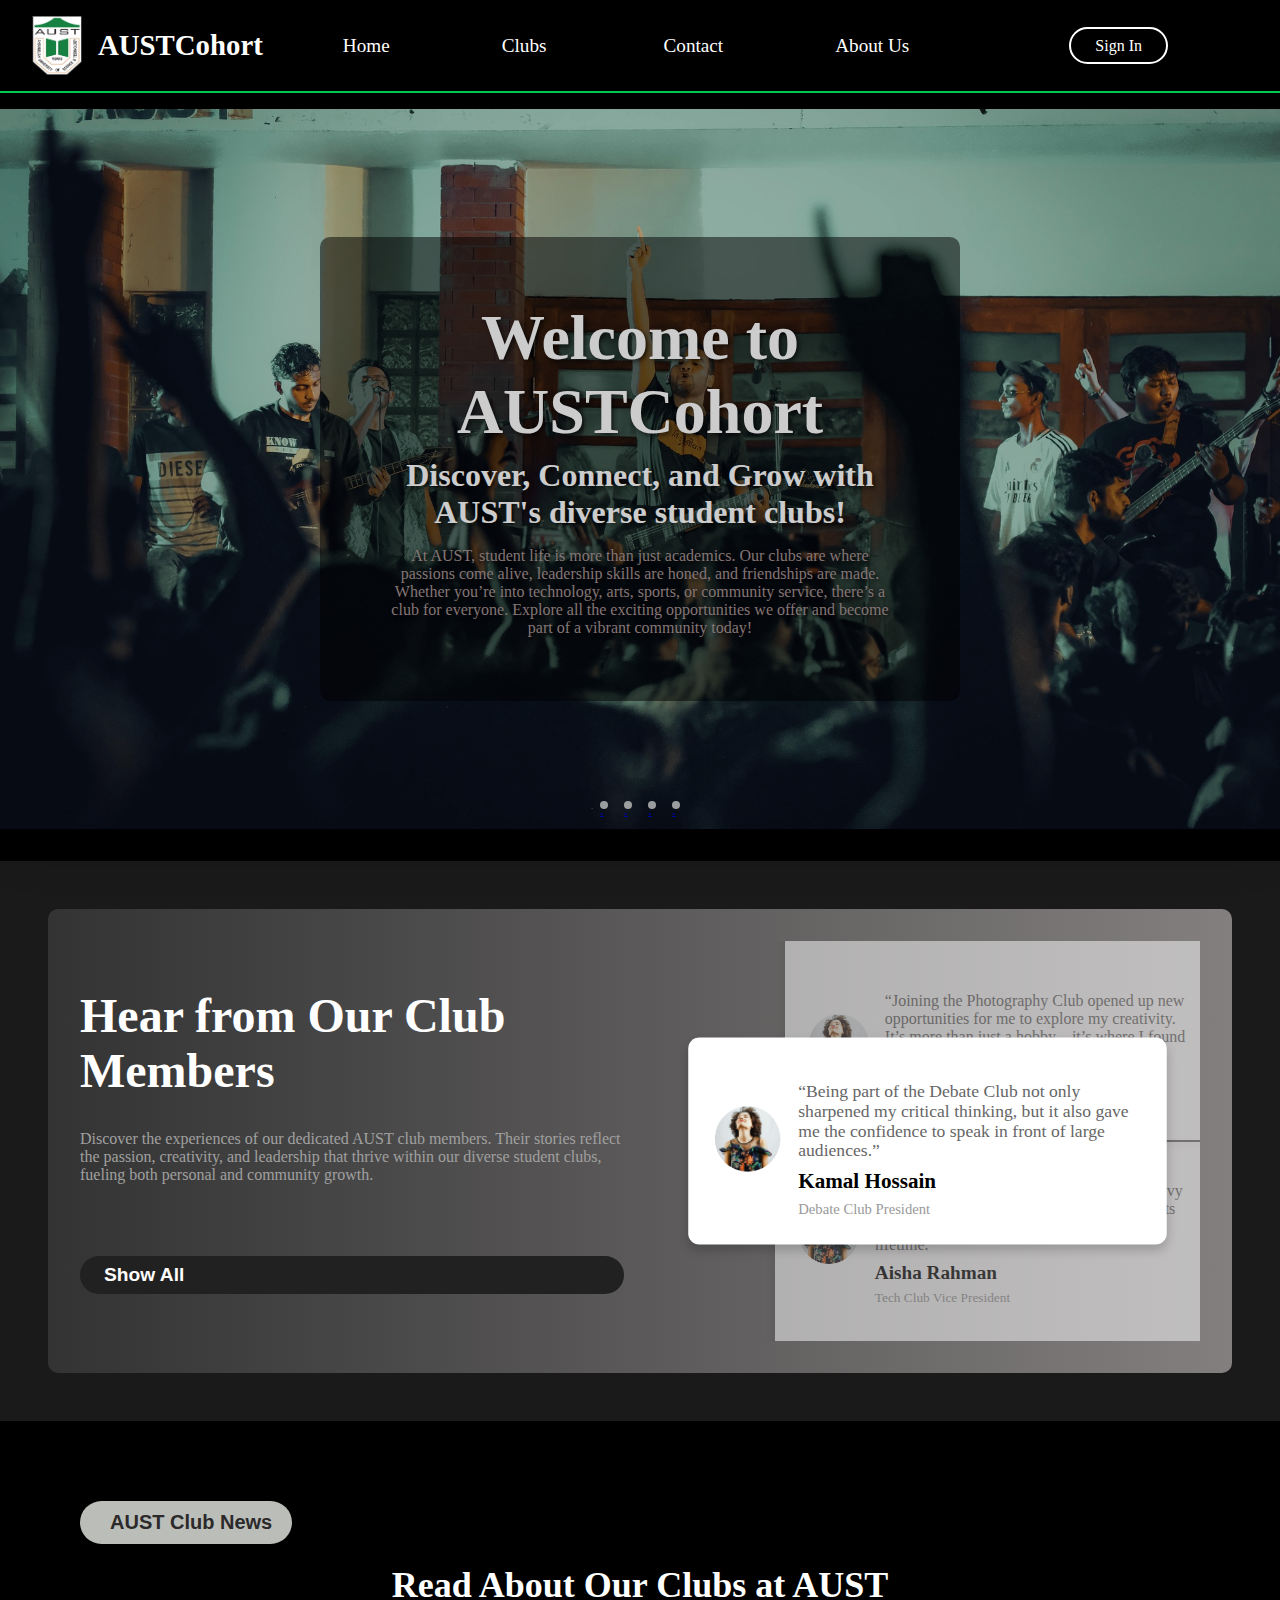
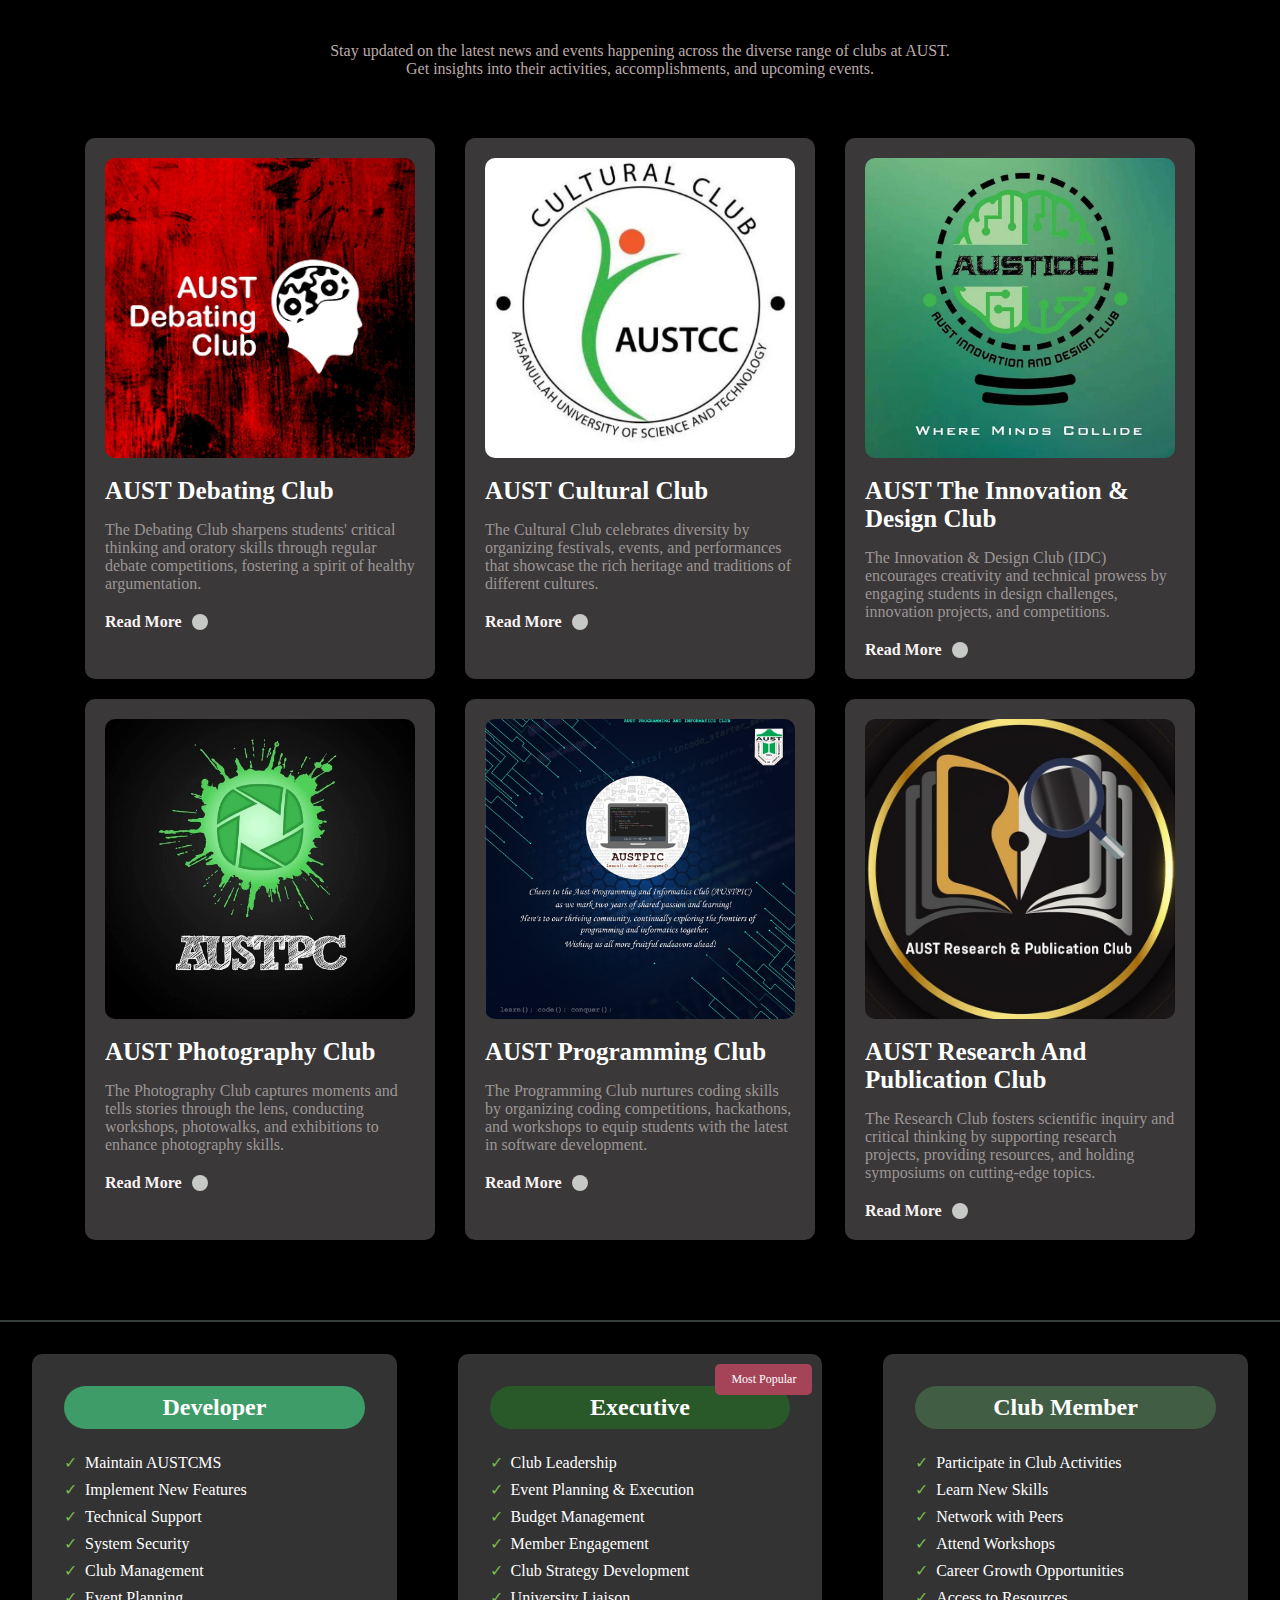
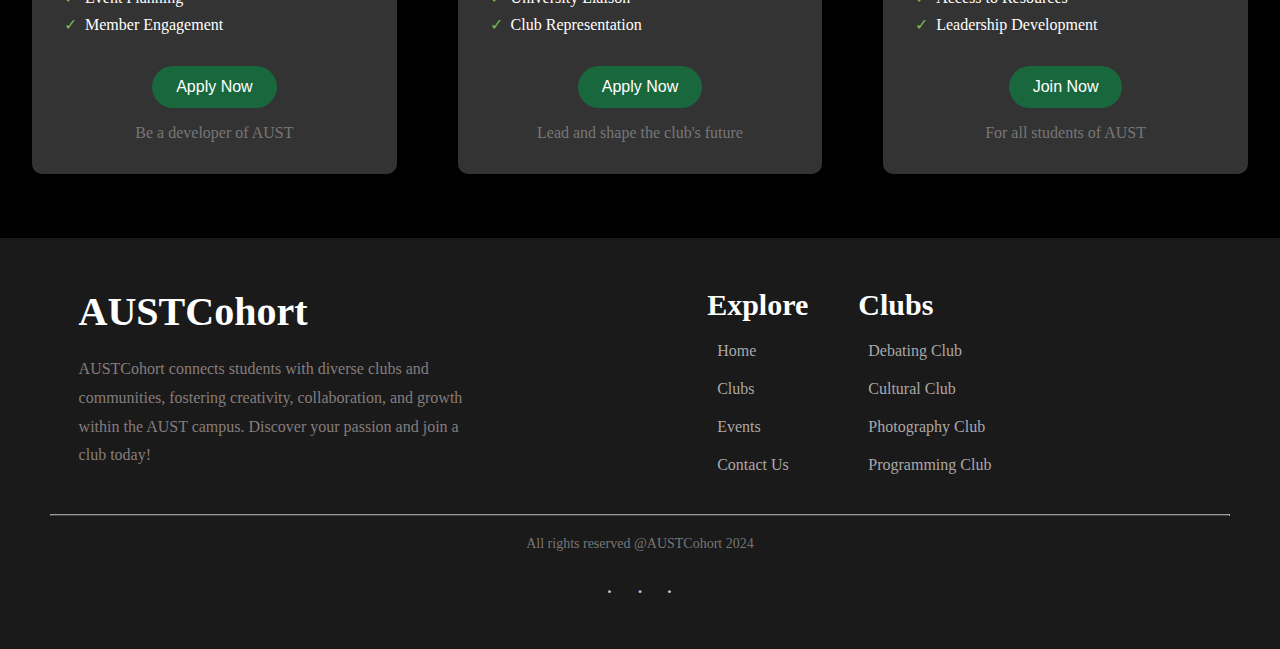
==== commit fec5dd16: "memebership card" ====
--- a/index.html
+++ b/index.html
@@ -232,8 +232,55 @@
                 <p>Don't have an account? <a href="signup.html">Click here to sign up</a></p>
             </div>
         </div>
-        
-
+       
+<div class="card-section">
+    <div class="card">
+        <div class="card-header developer">Developer</div>
+        <ul>
+            <li>Maintain AUSTCMS</li>
+            <li>Implement New Features</li>
+            <li>Technical Support</li>
+            <li>System Security</li>
+            <li>Club Management</li>
+            <li>Event Planning</li>
+            <li>Member Engagement</li>
+        </ul>
+        <button class="apply-btn">Apply Now</button>
+        <p>Be a developer of AUST</p>
+    </div>
+
+    <div class="card">
+        <div class="card-header executive">Executive</div>
+        <ul>
+            <li>Club Leadership</li>
+            <li>Event Planning & Execution</li>
+            <li>Budget Management</li>
+            <li>Member Engagement</li>
+            <li>Club Strategy Development</li>
+            <li>University Liaison</li>
+            <li>Club Representation</li>
+        </ul>
+        <button class="apply-btn">Apply Now</button>
+        <p>Lead and shape the club's future</p>
+        <div class="badge">Most Popular</div>
+    </div>
+
+    <div class="card">
+        <div class="card-header member">Club Member</div>
+        <ul>
+            <li>Participate in Club Activities</li>
+            <li>Learn New Skills</li>
+            <li>Network with Peers</li>
+            <li>Attend Workshops</li>
+            <li>Career Growth Opportunities</li>
+            <li>Access to Resources</li>
+            <li>Leadership Development</li>
+        </ul>
+        <button class="join-btn">Join Now</button>
+        <p>For all students of AUST</p>
+    </div>
+</div>
+   
     </main>
 
     <footer id="footer" class="footer">
@@ -276,9 +323,7 @@
         </div>
     </footer>
     
-        
-
-  
+    
     
 </body>
 </html>--- a/css/index.css
+++ b/css/index.css
@@ -303,3 +303,97 @@
 .modal-content p a:hover {
     text-decoration: underline;
 }
+.card-section {
+    display: flex;
+    justify-content: space-between;
+    padding: 2rem;
+    background-color: #000000;
+    margin-bottom: 2rem;
+    border-top: 2px solid #363d3a;
+}
+
+.card {
+    background-color:#333;
+    border-radius: 10px;
+    box-shadow: 0 4px 10px rgba(0, 0, 0, 0.1);
+    padding: 2rem;
+    text-align: center;
+    width: 30%;
+    position: relative;
+    color: white;
+}
+
+.card-header {
+    font-size: 1.5rem;
+    font-weight: bold;
+    margin-bottom: 1.5rem;
+    padding: 0.5rem;
+    border-radius: 50px;
+    text-align: center;
+    
+}
+
+.developer {
+    background-color: #3d9c68;
+}
+
+.executive {
+    background-color: #295829;
+}
+
+.member {
+    background-color: #415e44;
+}
+
+.card-section ul {
+    list-style-type: none;
+    margin: 1rem 0;
+    padding: 0;
+    color: #ffffff;
+}
+
+.card-section ul li {
+    margin-bottom: 0.5rem;
+    display: flex; 
+    align-items: center; 
+}
+
+.card-section ul li:before {
+    content: "✓"; 
+    color: #78b84d; 
+    margin-right: 0.5rem; 
+}
+
+.apply-btn,
+.join-btn {
+    background-color:#19683d;
+    color: white;
+    border: none;
+    padding: 0.75rem 1.5rem;
+    font-size: 1rem;
+    border-radius: 25px;
+    cursor: pointer;
+    transition: background-color 0.3s;
+    margin-top: 1rem;
+}
+
+.apply-btn:hover,
+.join-btn:hover {
+    background-color: #920808;
+}
+
+p {
+    color: #777;
+    margin-top: 1rem;
+}
+
+.badge {
+    position: absolute;
+    top: 10px;
+    right: 10px;
+    background-color: #a54459;
+    color: rgb(255, 255, 255);
+    padding: 0.5rem 1rem;
+    border-radius: 5px;
+    font-size: 0.75rem;
+}
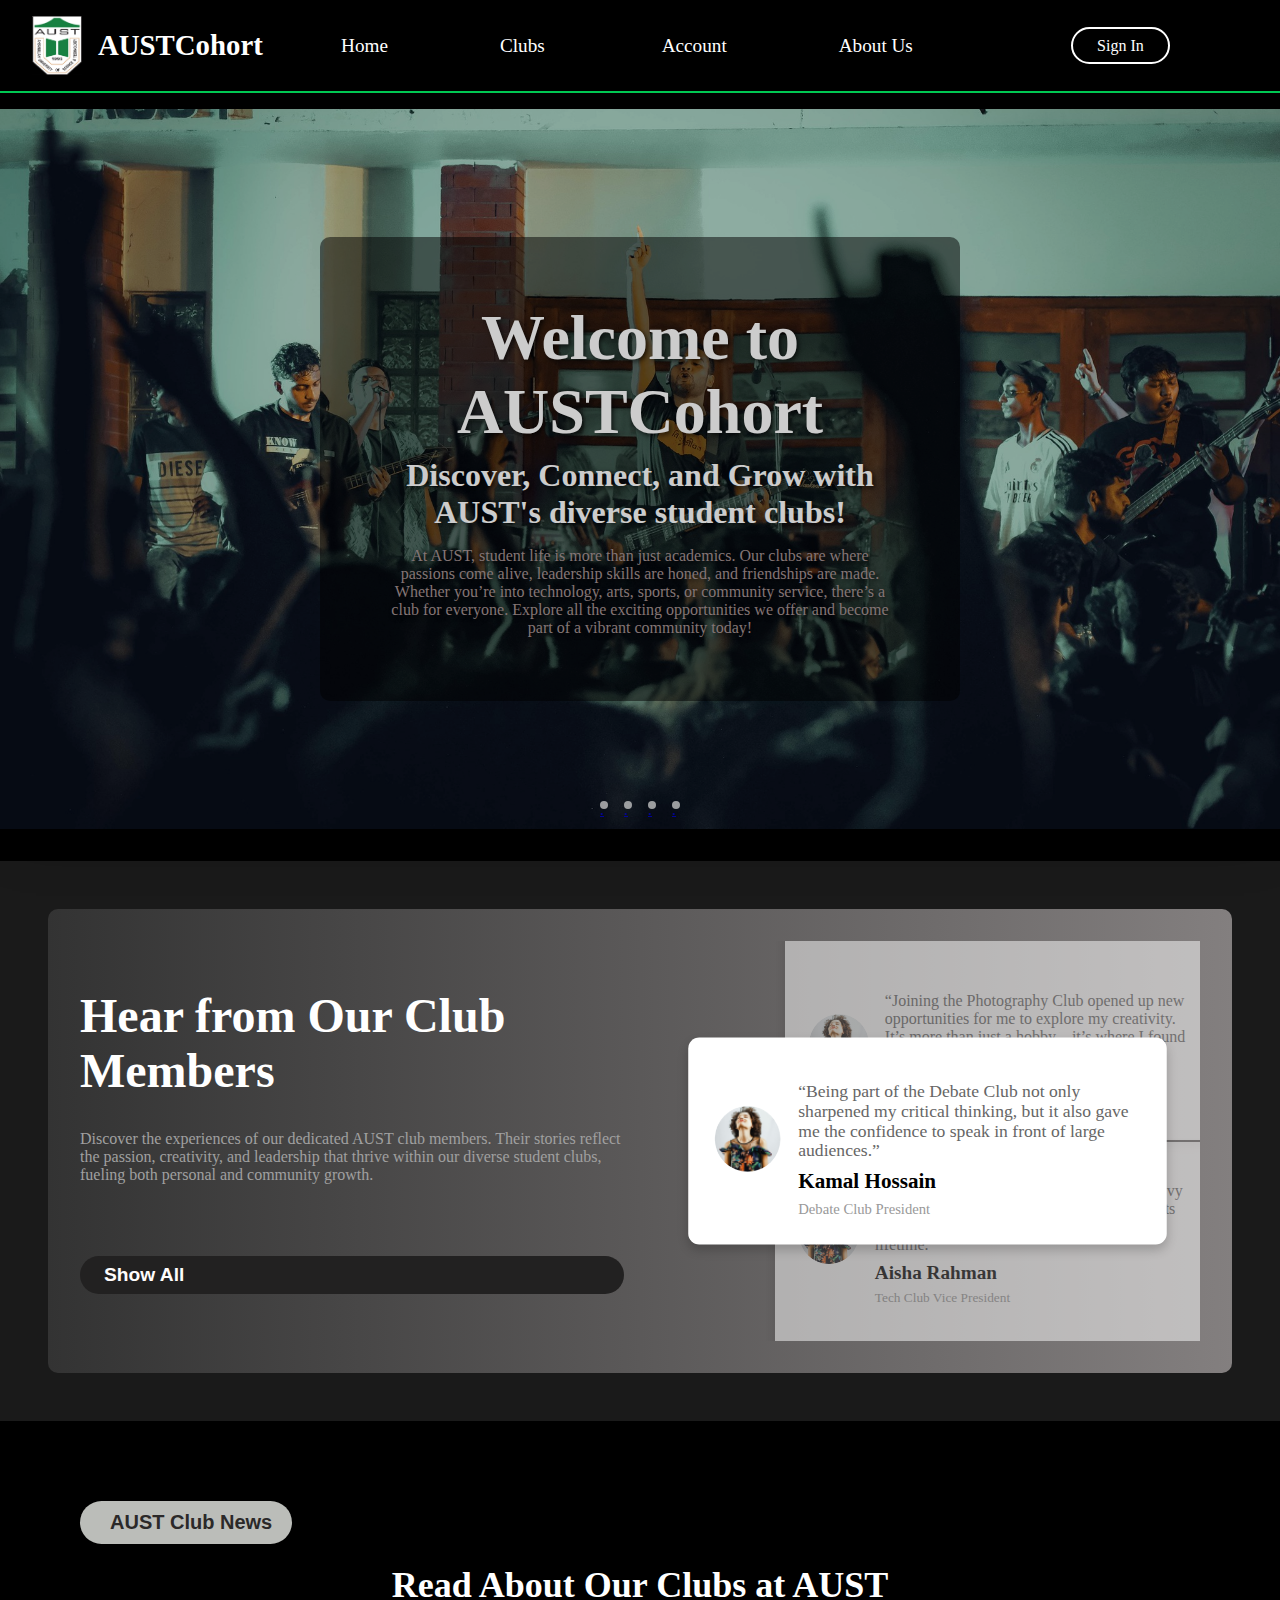
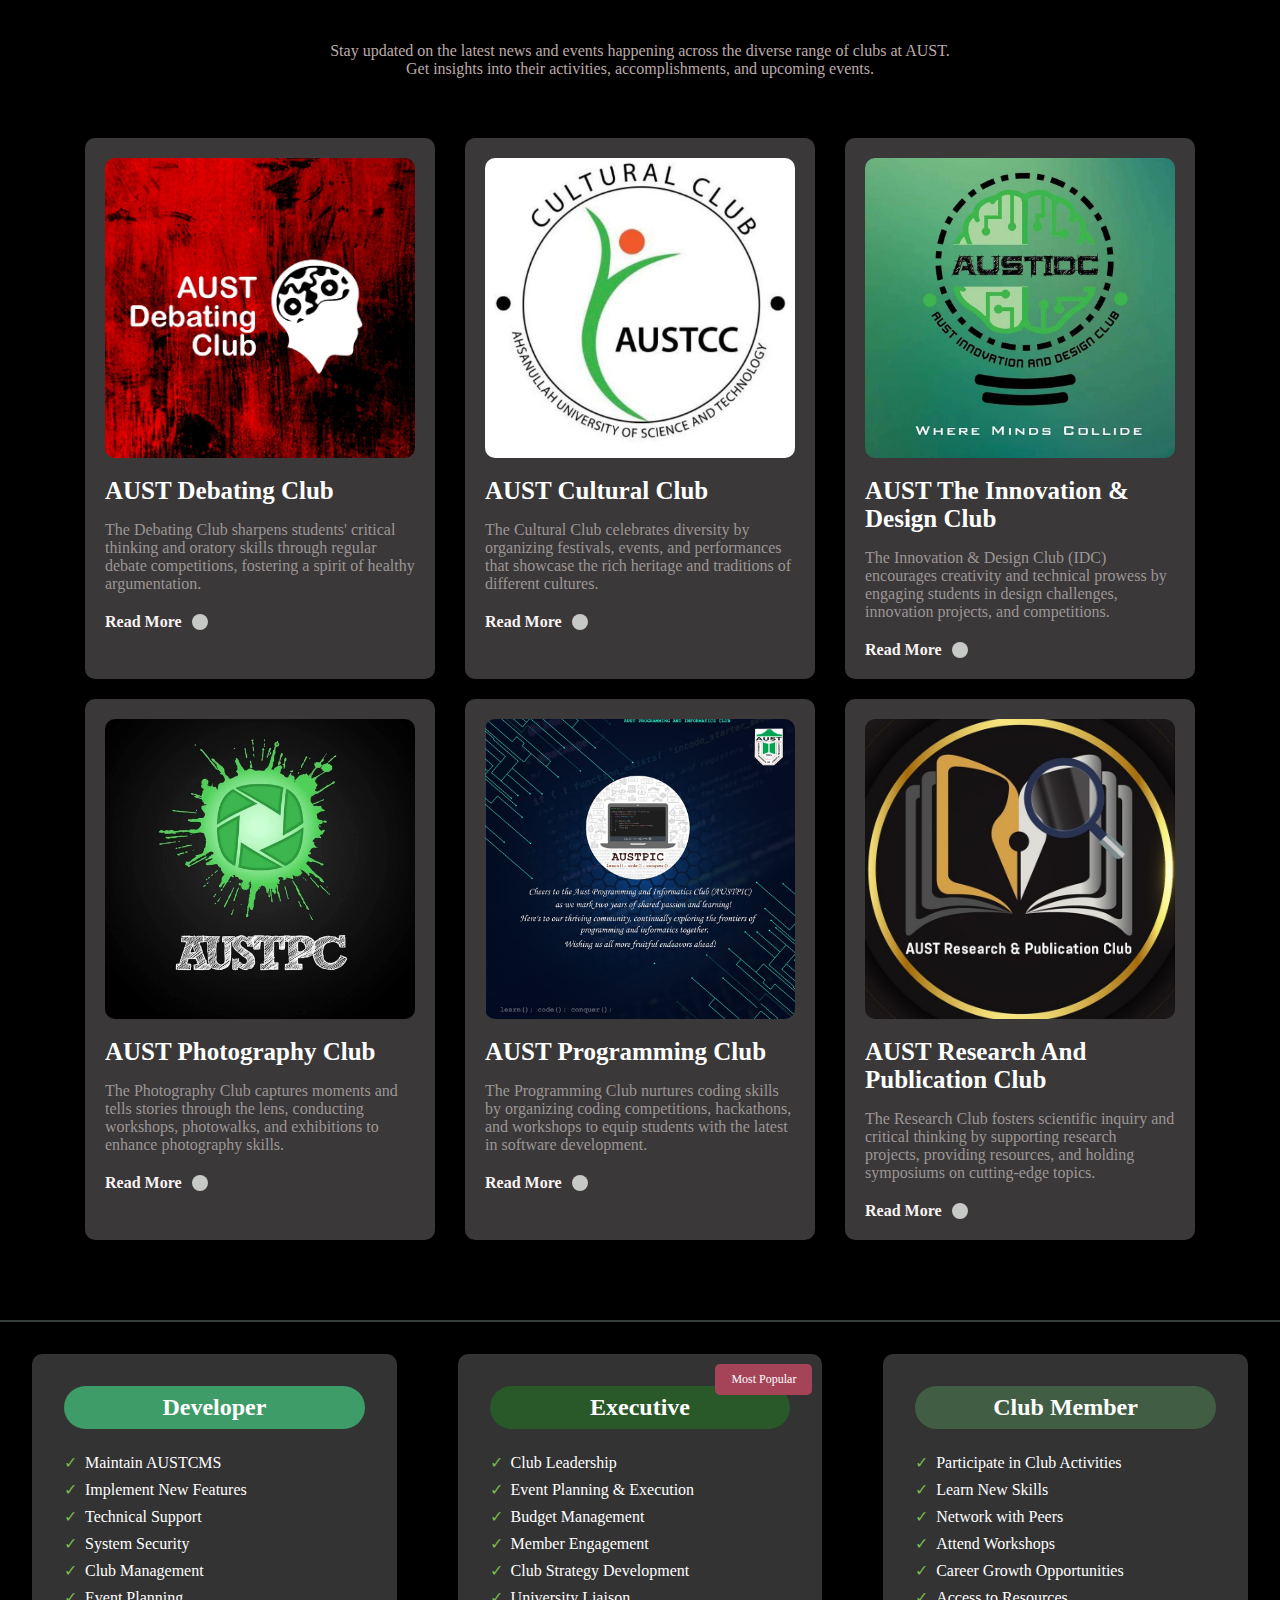
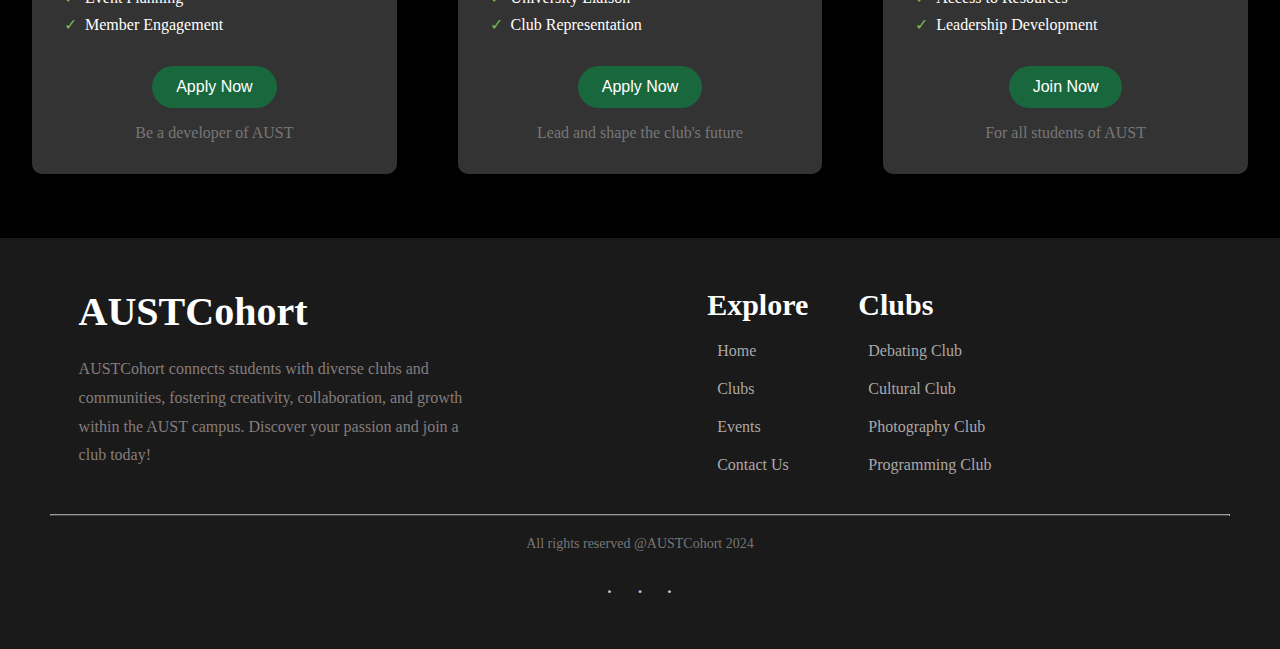
==== commit 8a6ecdc6: "account details added" ====
--- a/index.html
+++ b/index.html
@@ -35,7 +35,7 @@
                                 <li><a href="#">Environmental and Social Welfare Club (AUSTESWC)</a></li>
                             </ul>
                     </li>
-                    <li><a href="#">Contact</a></li>
+                    <li><a href="account.html">Account</a></li>
                     <li><a href="#footer">About Us</a></li>
                 </ul>
             </div>
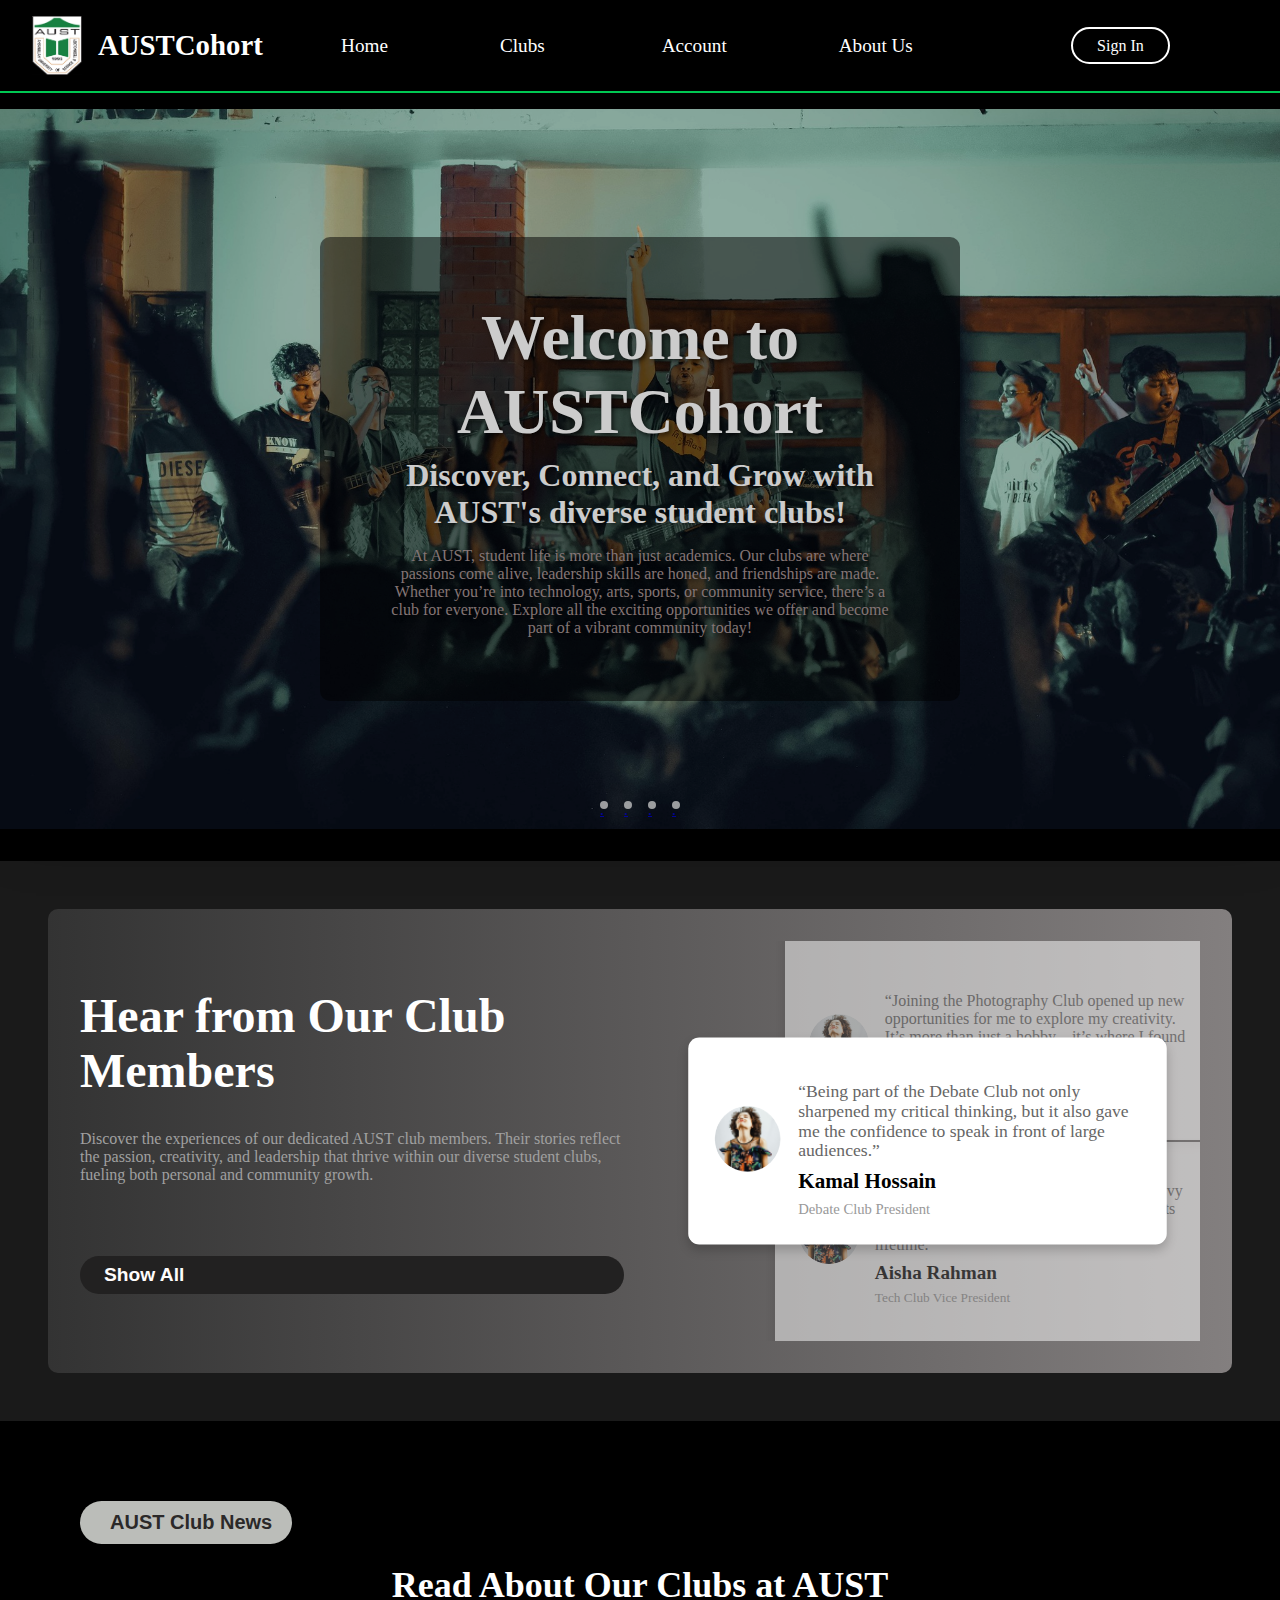
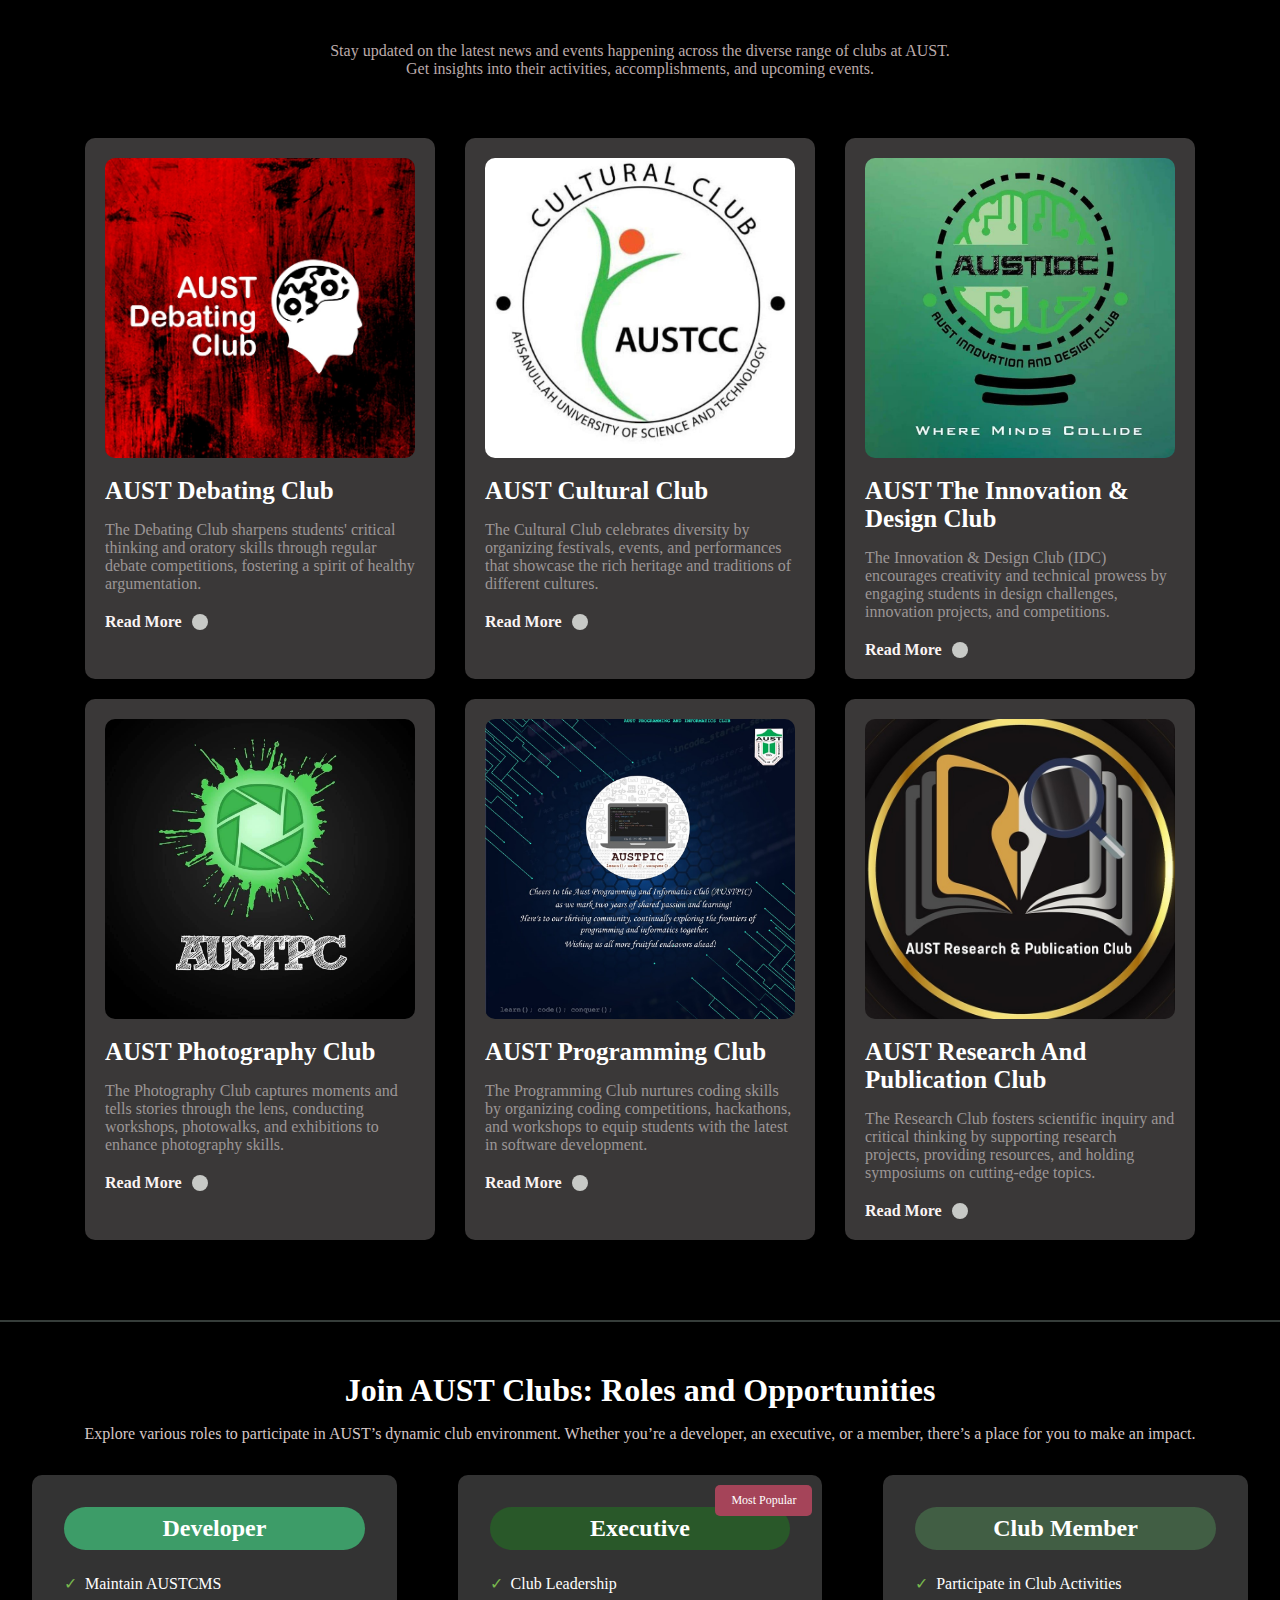
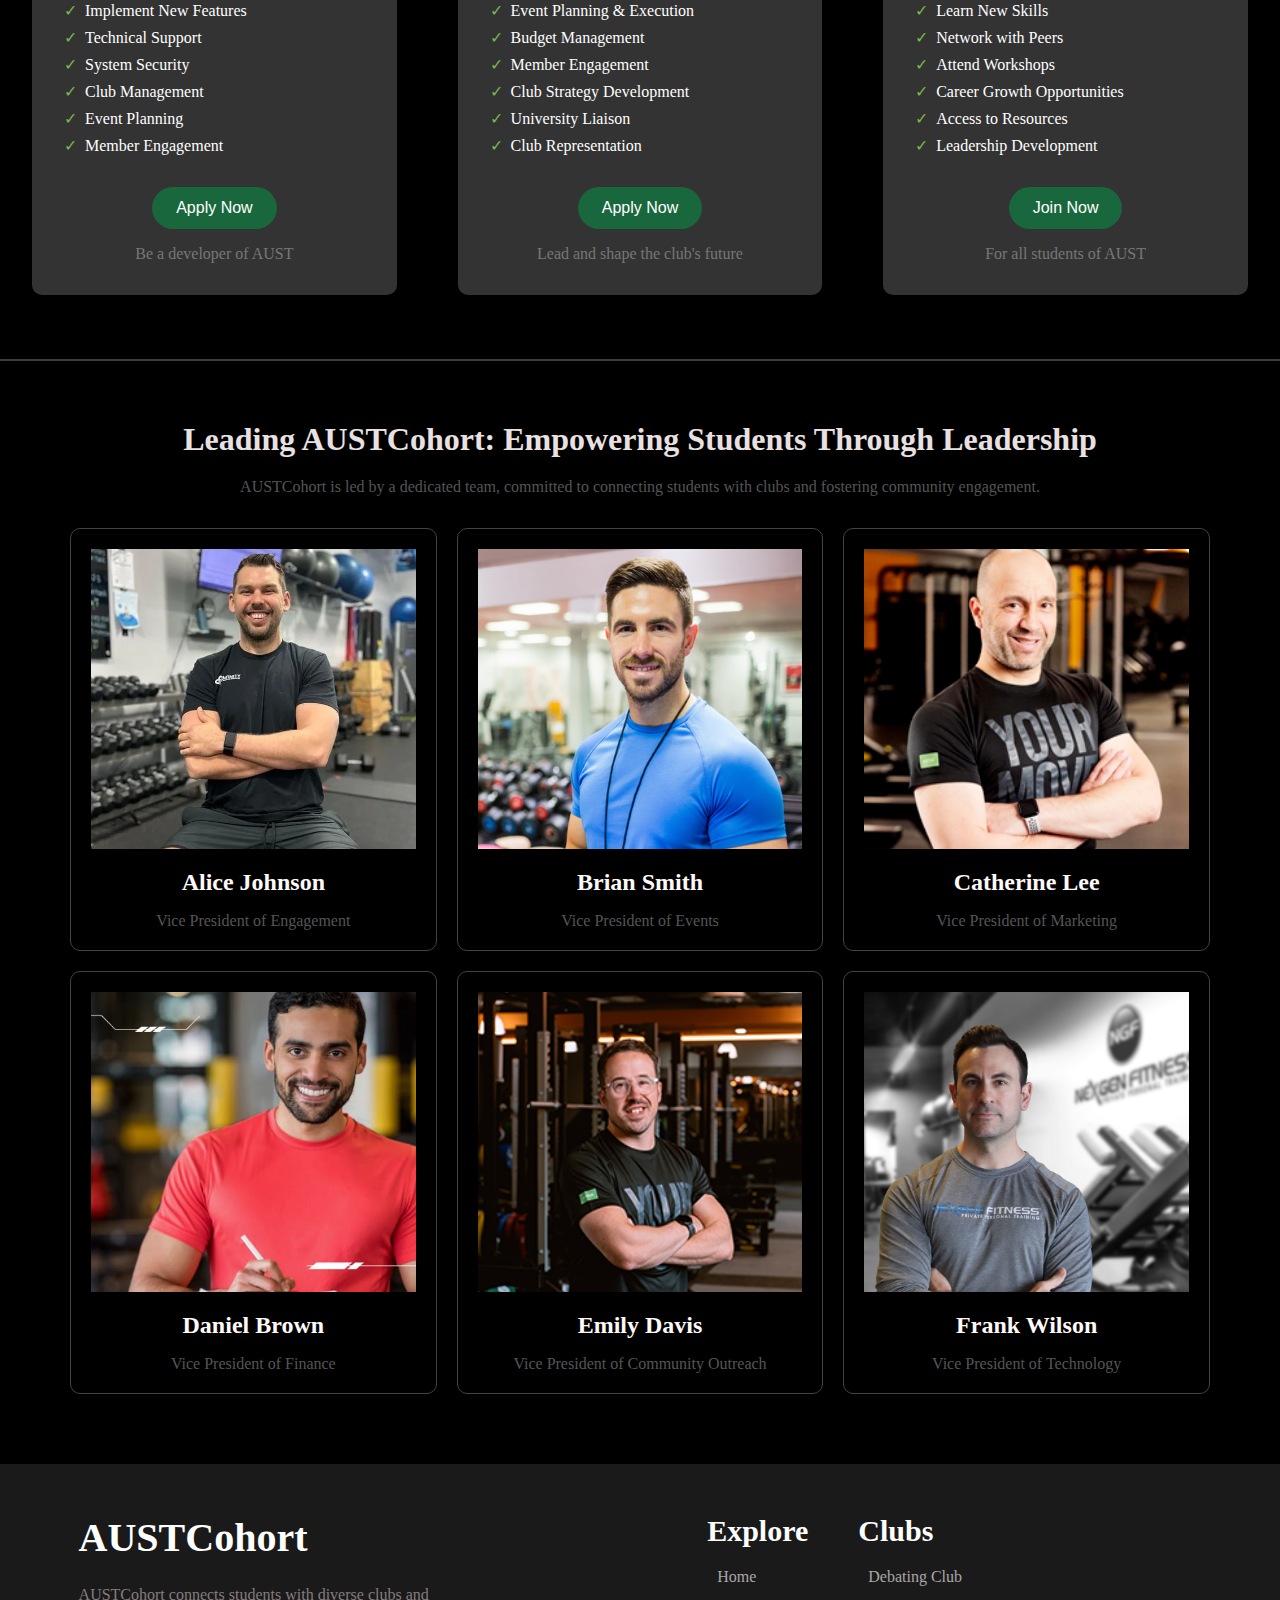
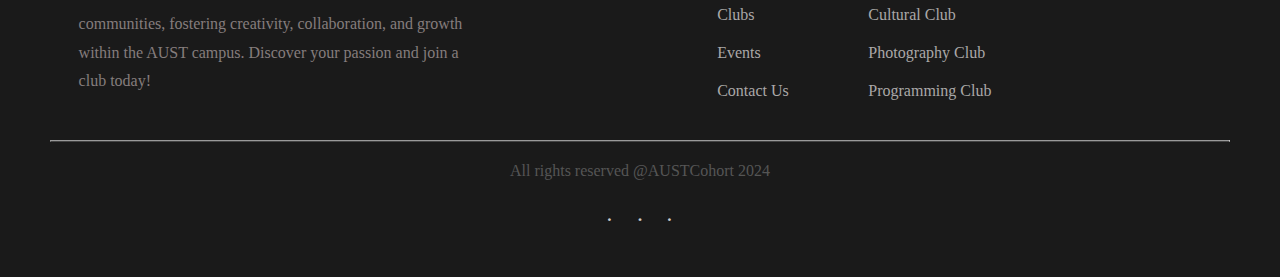
==== commit 08571011: "meet team members" ====
--- a/index.html
+++ b/index.html
@@ -8,6 +8,7 @@
     <link rel="stylesheet" href="css/review.css">
     <link rel="stylesheet" href="css/clubs.css">
     <link rel="stylesheet" href="css/footer.css">
+    <link rel="stylesheet" href="css/meetPresi.css">
     <link rel="stylesheet" href="https://cdnjs.cloudflare.com/ajax/libs/font-awesome/6.6.0/css/all.min.css" integrity="sha512-Kc323vGBEqzTmouAECnVceyQqyqdsSiqLQISBL29aUW4U/M7pSPA/gEUZQqv1cwx4OnYxTxve5UMg5GT6L4JJg==" crossorigin="anonymous" referrerpolicy="no-referrer" />
 
 </head>
@@ -23,16 +24,16 @@
                         <li class="dropdown">
                             <a href="#" class="dropbtn">Clubs<i class="fa fa-caret-down"></i></a>
                             <ul class="dropdown-content">
-                                <li><a href="#">Career Development Club (AUSTCDC)</a></li>
-                                <li><a href="#">Innovation and Design Club (AUSTIDC)</a></li>
-                                <li><a href="#">Sports Club (AUSTSC)</a></li>
-                                <li><a href="#">Debate Club (AUSTDC)</a></li>
-                                <li><a href="#">Cultural Club (AUSTCC)</a></li>
-                                <li><a href="#">Programming and Informatics Club (AUSTPIC)</a></li>
-                                <li><a href="#">Blood Donation Club (AUSTBDC)</a></li>
-                                <li><a href="#">Photography Club (AUSTPC)</a></li>
-                                <li><a href="#">Robotics Club (AUSTRC)</a></li>
-                                <li><a href="#">Environmental and Social Welfare Club (AUSTESWC)</a></li>
+                                <li><a href="https://aust.edu/austcdc">Career Development Club (AUSTCDC)</a></li>
+                                <li><a href="https://aust.edu/austidc">Innovation and Design Club (AUSTIDC)</a></li>
+                                <li><a href="https://aust.edu/austsc">Sports Club (AUSTSC)</a></li>
+                                <li><a href="https://aust.edu/austdc">Debate Club (AUSTDC)</a></li>
+                                <li><a href="https://aust.edu/austcc">Cultural Club (AUSTCC)</a></li>
+                                <li><a href="https://aust.edu/austpic">Programming and Informatics Club (AUSTPIC)</a></li>
+                                <li><a href="https://aust.edu/austbdc">Blood Donation Club (AUSTBDC)</a></li>
+                                <li><a href="https://aust.edu/austpc">Photography Club (AUSTPC)</a></li>
+                                <li><a href="https://aust.edu/austrc">Robotics Club (AUSTRC)</a></li>
+                                <li><a href="https://aust.edu/austeswc">Environmental and Social Welfare Club (AUSTESWC)</a></li></li>
                             </ul>
                     </li>
                     <li><a href="account.html">Account</a></li>
@@ -233,53 +234,102 @@
             </div>
         </div>
        
-<div class="card-section">
-    <div class="card">
-        <div class="card-header developer">Developer</div>
-        <ul>
-            <li>Maintain AUSTCMS</li>
-            <li>Implement New Features</li>
-            <li>Technical Support</li>
-            <li>System Security</li>
-            <li>Club Management</li>
-            <li>Event Planning</li>
-            <li>Member Engagement</li>
-        </ul>
-        <button class="apply-btn">Apply Now</button>
-        <p>Be a developer of AUST</p>
-    </div>
-
-    <div class="card">
-        <div class="card-header executive">Executive</div>
-        <ul>
-            <li>Club Leadership</li>
-            <li>Event Planning & Execution</li>
-            <li>Budget Management</li>
-            <li>Member Engagement</li>
-            <li>Club Strategy Development</li>
-            <li>University Liaison</li>
-            <li>Club Representation</li>
-        </ul>
-        <button class="apply-btn">Apply Now</button>
-        <p>Lead and shape the club's future</p>
-        <div class="badge">Most Popular</div>
-    </div>
-
-    <div class="card">
-        <div class="card-header member">Club Member</div>
-        <ul>
-            <li>Participate in Club Activities</li>
-            <li>Learn New Skills</li>
-            <li>Network with Peers</li>
-            <li>Attend Workshops</li>
-            <li>Career Growth Opportunities</li>
-            <li>Access to Resources</li>
-            <li>Leadership Development</li>
-        </ul>
-        <button class="join-btn">Join Now</button>
-        <p>For all students of AUST</p>
-    </div>
-</div>
+        <!-- Apply now page starts here -->
+        <section class="card-section-container">
+            <h1 class="card-section-title">Join AUST Clubs: Roles and Opportunities</h1>
+            <p class="card-section-description">Explore various roles to participate in AUST’s dynamic club environment. Whether you’re a developer, an executive, or a member, there’s a place for you to make an impact.</p>
+            
+            <div class="card-section">
+                <div class="card">
+                    <div class="card-header developer">Developer</div>
+                    <ul>
+                        <li>Maintain AUSTCMS</li>
+                        <li>Implement New Features</li>
+                        <li>Technical Support</li>
+                        <li>System Security</li>
+                        <li>Club Management</li>
+                        <li>Event Planning</li>
+                        <li>Member Engagement</li>
+                    </ul>
+                    <button class="apply-btn">Apply Now</button>
+                    <p>Be a developer of AUST</p>
+                </div>
+        
+                <div class="card">
+                    <div class="card-header executive">Executive</div>
+                    <ul>
+                        <li>Club Leadership</li>
+                        <li>Event Planning & Execution</li>
+                        <li>Budget Management</li>
+                        <li>Member Engagement</li>
+                        <li>Club Strategy Development</li>
+                        <li>University Liaison</li>
+                        <li>Club Representation</li>
+                    </ul>
+                    <button class="apply-btn">Apply Now</button>
+                    <p>Lead and shape the club's future</p>
+                    <div class="badge">Most Popular</div>
+                </div>
+        
+                <div class="card">
+                    <div class="card-header member">Club Member</div>
+                    <ul>
+                        <li>Participate in Club Activities</li>
+                        <li>Learn New Skills</li>
+                        <li>Network with Peers</li>
+                        <li>Attend Workshops</li>
+                        <li>Career Growth Opportunities</li>
+                        <li>Access to Resources</li>
+                        <li>Leadership Development</li>
+                    </ul>
+                    <button class="join-btn">Join Now</button>
+                    <p>For all students of AUST</p>
+                </div>
+            </div>
+        </section>
+
+        <!-- Meet the presidents -->
+        <section class="meet">
+            <div class="meet-team">
+                <h1 class="text-alignment font">Leading AUSTCohort: Empowering Students Through Leadership</h1>
+
+                <p class="text-alignment dark-grey">AUSTCohort is led by a dedicated team, committed to connecting students with clubs and fostering community engagement.</p>
+            </div>
+            <div class="trainer">
+                <div class="trainer-content">
+                    <img class="trainer-img" src="images/trainer1.png" alt="Vice President 1">
+                    <h1 class="trainer-name"> Alice Johnson </h1>
+                    <p class="dark-grey">Vice President of Engagement</p>
+                </div>
+                <div class="trainer-content">
+                    <img class="trainer-img" src="images/trainer2.png" alt="Vice President 2">
+                    <h1 class="trainer-name"> Brian Smith </h1>
+                    <p class="dark-grey">Vice President of Events</p>
+                </div>
+                <div class="trainer-content">
+                    <img class="trainer-img" src="images/trainer3.png" alt="Vice President 3">
+                    <h1 class="trainer-name"> Catherine Lee </h1>
+                    <p class="dark-grey">Vice President of Marketing</p>
+                </div>
+                <div class="trainer-content">
+                    <img class="trainer-img" src="images/trainer4.png" alt="Vice President 4">
+                    <h1 class="trainer-name"> Daniel Brown </h1>
+                    <p class="dark-grey">Vice President of Finance</p>
+                </div>
+                <div class="trainer-content">
+                    <img class="trainer-img" src="images/trainer5.png" alt="Vice President 5">
+                    <h1 class="trainer-name"> Emily Davis </h1>
+                    <p class="dark-grey">Vice President of Community Outreach</p>
+                </div>
+                <div class="trainer-content">
+                    <img class="trainer-img" src="images/trainer6.png" alt="Vice President 6">
+                    <h1 class="trainer-name"> Frank Wilson </h1>
+                    <p class="dark-grey">Vice President of Technology</p>
+                </div>
+            </div>
+        </section>
+        
+        
    
     </main>
 
--- a/css/index.css
+++ b/css/index.css
@@ -309,7 +309,30 @@
     padding: 2rem;
     background-color: #000000;
     margin-bottom: 2rem;
+    
+}
+.card-section-title {
+   
     border-top: 2px solid #363d3a;
+    display: flex;
+    flex-direction: column;
+    justify-content: center;
+    align-items: center;
+    font-size: 2rem;
+    font-weight: bold;
+    color: white;
+    margin-bottom: 1rem;
+    padding-top: 50px;
+}
+
+.card-section-description {
+    display: flex;
+    flex-direction: column;
+    justify-content: center;
+    align-items: center;
+    color: rgb(214, 199, 199);
+    
+   
 }
 
 .card {
--- a/css/meetPresi.css
+++ b/css/meetPresi.css
@@ -0,0 +1,65 @@
+
+.meet-team {
+    border-top: 2px solid #363d3a;
+    padding-top: 40px;
+    margin-bottom: 2rem;
+}
+
+.text-alignment {
+    text-align: center;
+}
+
+.dark-grey {
+    color: #555;
+}
+
+.font {
+    font-size: 2rem;
+    color: #e9e1e1;
+}
+
+
+.trainer {
+    
+    display: grid;
+    margin:70px;
+    grid-template-columns: repeat(3, 1fr); /* 3 columns on large screens */
+    gap: 20px;
+    margin-top: 2rem;
+}
+
+.trainer-content {
+    text-align: center;
+    padding: 20px;
+    border: 1px solid #444242;
+    border-radius: 10px;
+    transition: transform 0.3s;
+}
+
+.trainer-content:hover {
+    transform: translateY(-10px);
+}
+
+.trainer-img {
+    width: 100%;
+    height: 300px;
+    object-fit: cover;
+    margin-bottom: 1rem;
+}
+
+.trainer-name {
+    font-size: 1.5rem;
+    color: #fff9f9;
+    margin-bottom: 0.5rem;
+}
+
+.dark-grey {
+    font-size: 1rem;
+}
+
+/* Responsive Design */
+@media (max-width: 576px) {
+    .trainer {
+        grid-template-columns: 1fr; /* 1 column on small screens */
+    }
+}
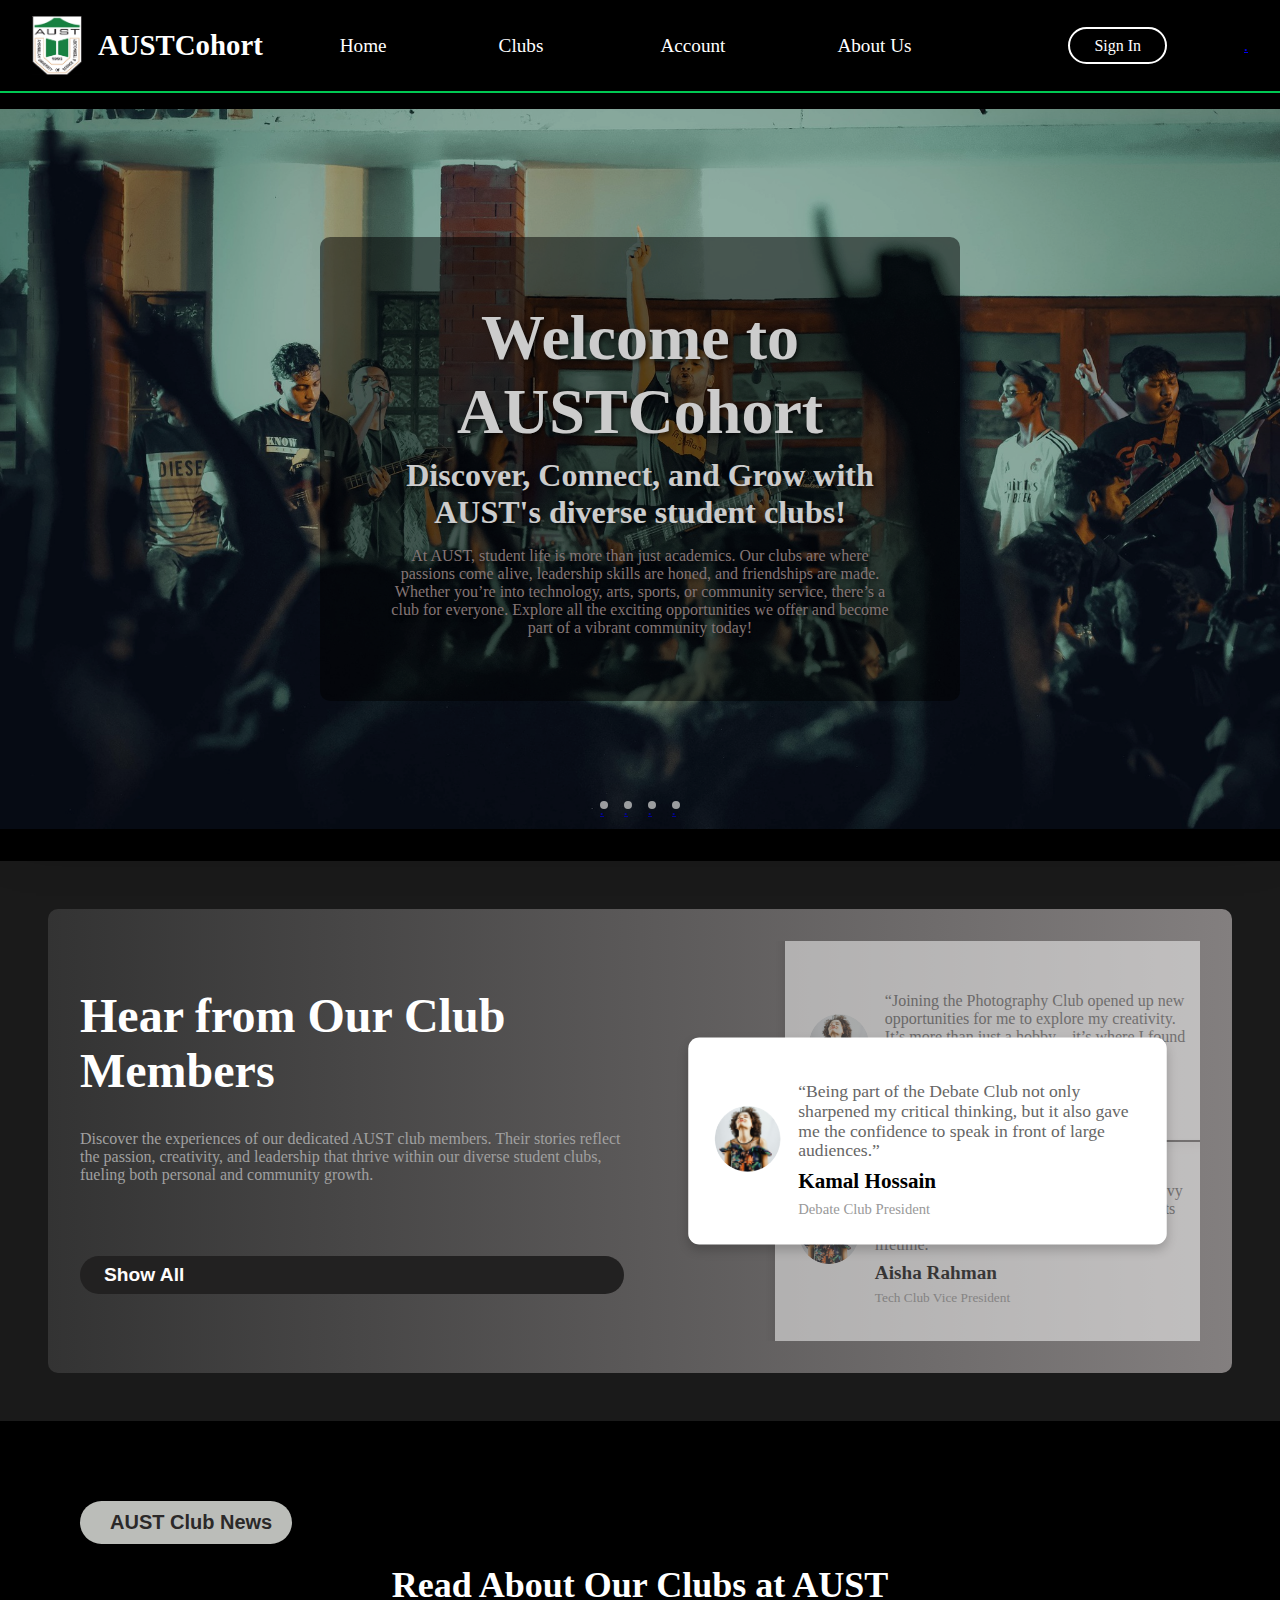
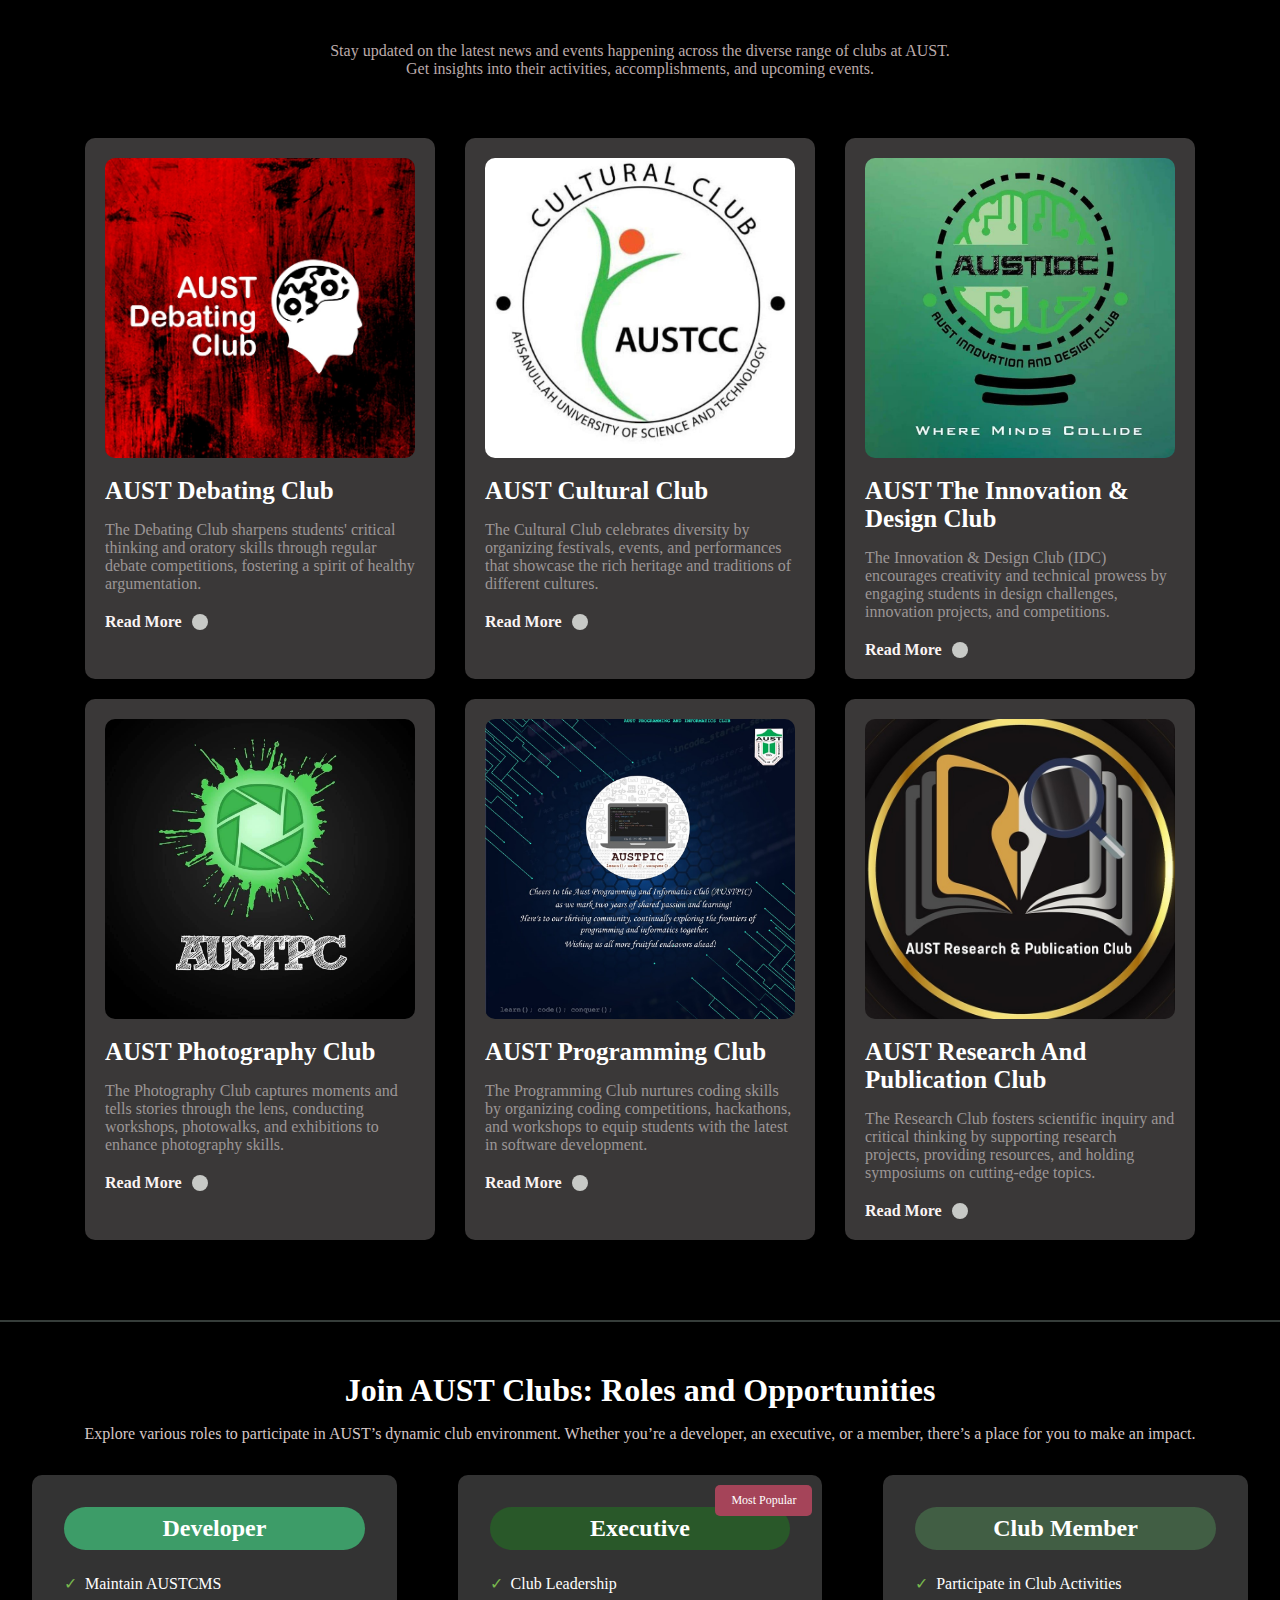
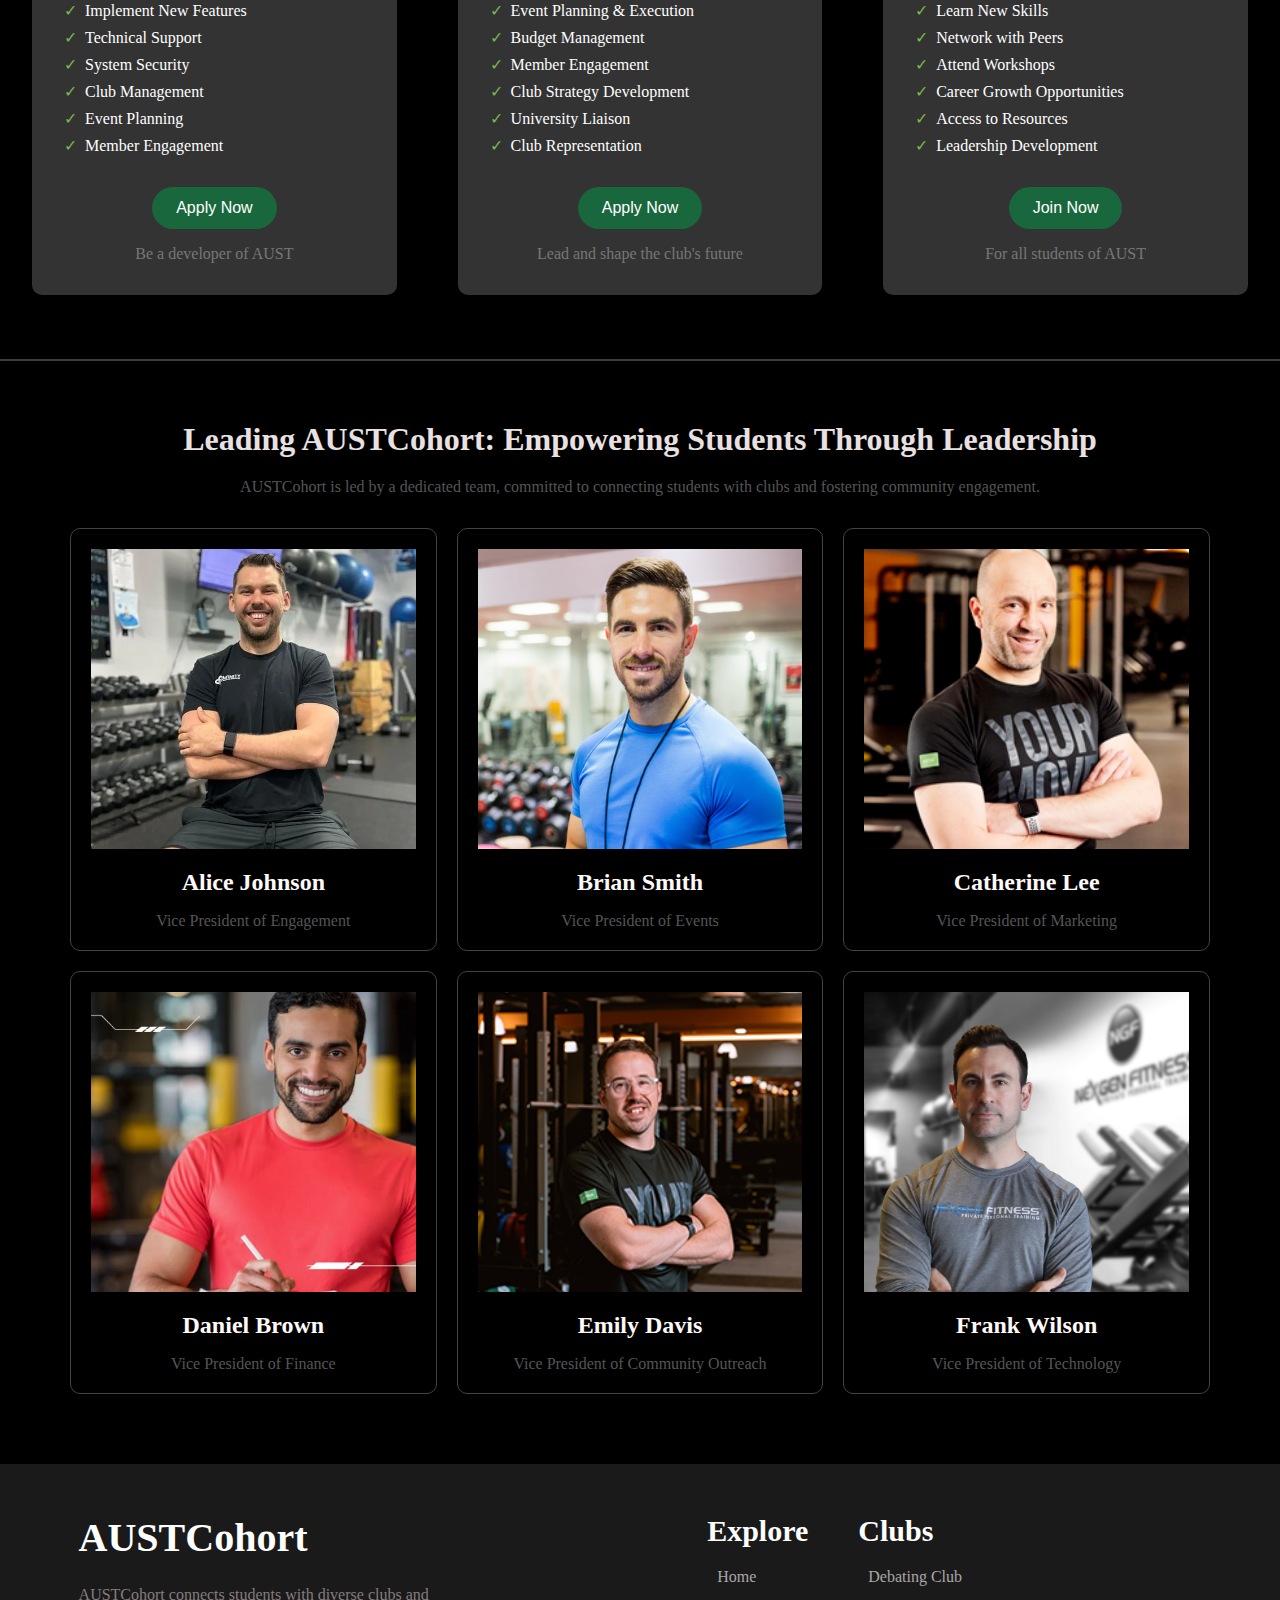
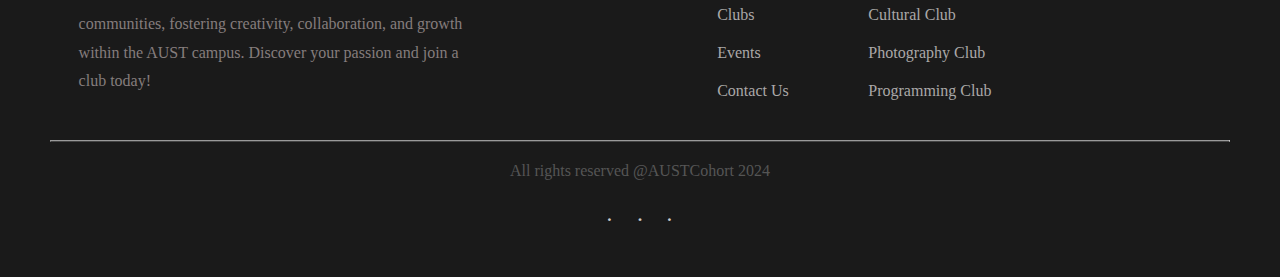
==== commit e063992e: "final final" ====
--- a/index.html
+++ b/index.html
@@ -44,13 +44,25 @@
                 <a href="#signin-modal" class="signin-btn">Sign In</a>
             </div>
             <div>
-                <i class="fa-solid fa-bars"></i>
-            </div>
+                <li class="dropdown">
+                    <a href="#" class="dropbtn">.<i class="fa-solid fa-bars">
+                        
+                    </i></a>
+                    <ul class="dropdown-content">
+                        <li><a href="#">Administration</a></li>
+                        <li><a href="#">Faculty Members</a></li>
+                        <li><a href="#">Department Heads</a></li>
+                        <li><a href="#">Student Affairs</a></li>
+                        <li><a href="#">Library</a></li>
+                    </ul>
+                </li>
+            </div>
+            
         </nav>
     </header>
     
     <main>
-        <!-- banner slider section starts here -->
+       
         <section class="banner-container">
             <div class="slider-wrapper">
                 <div class="slider">
@@ -73,12 +85,10 @@
             </div>
             </div>
         </section>
-        <!-- banner slider section ends here -->
-
-        <!-- Review section starts her -->
+     
         <section class="client-section">
             <div class="content-wrapper">
-                <!-- Text section -->
+              
                 <div class="text-section">
                     <h1>Hear from Our Club Members</h1>
                     <p>Discover the experiences of our dedicated AUST club members. Their stories reflect the passion, creativity, and leadership that thrive within our diverse student clubs, fueling both personal and community growth.</p>
@@ -88,9 +98,9 @@
                     </button>
                 </div>
         
-                <!-- Review Card Section -->
+               
                 <div class="review-card-section">
-                    <!-- Top card -->
+                  
                     <div class="review-card top-card">
                         <div class="client-img">
                             <img src="images/client.png" alt="Client Image">
@@ -102,7 +112,7 @@
                         </div>
                     </div>
         
-                    <!-- Middle card -->
+               
                     <div class="review-card middle-card">
                         <div class="client-img">
                             <img src="images/client.png" alt="Client Image">
@@ -114,7 +124,6 @@
                         </div>
                     </div>
         
-                    <!-- Bottom card -->
                     <div class="review-card bottom-card">
                         <div class="client-img">
                             <img src="images/client.png" alt="Client Image">
@@ -128,9 +137,7 @@
                 </div>
             </div>
         </section>
-        <!-- review section ends here -->
-
-        <!-- club cards starts here -->
+        
         <section id="club-section" class="news-section">
             <button class="news-button">
                 <i class="fa-solid fa-arrow-right"></i> AUST Club News
@@ -141,7 +148,7 @@
                 <br>Get insights into their activities, accomplishments, and upcoming events.
             </p>
             <div class="news-cards">
-                <!-- Card 1 - Debating Club -->
+               
                 <div class="news-card">
                     <img src="images/debateLogo.jpg" alt="Debating Club" />
                     <div class="card-body">
@@ -154,7 +161,7 @@
                     </div>
                 </div>
         
-                <!-- Card 2 - Cultural Club -->
+              
                 <div class="news-card">
                     <img src="images/culLogo.jpg" alt="Cultural Club" />
                     <div class="card-body">
@@ -167,7 +174,6 @@
                     </div>
                 </div>
         
-                <!-- Card 3 - IDC Club -->
                 <div class="news-card">
                     <img src="images/idcLogo.jpg" alt="IDC Club" />
                     <div class="card-body">
@@ -180,7 +186,7 @@
                     </div>
                 </div>
         
-                <!-- Card 4 - Photography Club -->
+               
                 <div class="news-card">
                     <img src="images/pgotoLogo.jpg" alt="Photography Club" />
                     <div class="card-body">
@@ -193,7 +199,7 @@
                     </div>
                 </div>
         
-                <!-- Card 5 - Programming Club -->
+         
                 <div class="news-card">
                     <img src="images/prog1Logo.jpg" alt="Programming Club" />
                     <div class="card-body">
@@ -206,7 +212,7 @@
                     </div>
                 </div>
         
-                <!-- Card 6 - Research Club -->
+               
                 <div class="news-card">
                     <img src="images/researchLogo.jpg" alt="Research Club" />
                     <div class="card-body">
@@ -220,7 +226,7 @@
                 </div>
             </div>
         </section>
-           <!-- club cards ends here -->
+          
            <div id="signin-modal" class="modal">
             <div class="modal-content">
                 <span class="close-btn" onclick="document.getElementById('signin-modal').style.display='none'">&times;</span>
@@ -234,7 +240,7 @@
             </div>
         </div>
        
-        <!-- Apply now page starts here -->
+       
         <section class="card-section-container">
             <h1 class="card-section-title">Join AUST Clubs: Roles and Opportunities</h1>
             <p class="card-section-description">Explore various roles to participate in AUST’s dynamic club environment. Whether you’re a developer, an executive, or a member, there’s a place for you to make an impact.</p>
@@ -288,7 +294,7 @@
             </div>
         </section>
 
-        <!-- Meet the presidents -->
+       
         <section class="meet">
             <div class="meet-team">
                 <h1 class="text-alignment font">Leading AUSTCohort: Empowering Students Through Leadership</h1>
@@ -363,7 +369,6 @@
         <hr class="footer-line">
         <p class="text-alignment dark-grey">All rights reserved @AUSTCohort 2024</p>
     
-        <!-- Social Media Links -->
         <div class="social-media">
             <div class="social-icons">
                 <a href="https://www.facebook.com" target="_blank"><i class="fab fa-facebook-f">.</i></a>
--- a/css/index.css
+++ b/css/index.css
@@ -203,7 +203,7 @@
     text-shadow: 2px 2px 5px rgba(0, 0, 0, 0.7);
     max-width: 800px;
     margin: 0 auto;
-    color: #a59393; /* Changed to light gray */
+    color: #a59393;
 }
 .modal {
     display: none; 
@@ -225,11 +225,12 @@
     top: 50%;
     left: 50%;
     transform: translate(-50%, -50%);
-    background: linear-gradient(135deg, #ffffff, #f0f0f0);
+
+    background-color: #000000;
     padding: 2rem;
     border-radius: 15px;
     width: 350px;
-    box-shadow: 0px 10px 20px rgba(0, 0, 0, 0.3);
+    box-shadow: 0px 10px 20px rgba(10, 146, 71, 0.3);
     text-align: center;
     animation: fadeIn 0.5s ease;
 }
@@ -244,7 +245,7 @@
 }
 
 .close-btn {
-    color: #aaa;
+    color: #ffffff;
     font-size: 28px;
     font-weight: bold;
     cursor: pointer;
@@ -254,12 +255,12 @@
 }
 
 .close-btn:hover {
-    color: black;
+    color: rgb(255, 255, 255);
 }
 
 .modal-content h2 {
     margin-bottom: 1.5rem;
-    color: #333;
+    color: #ffffff;
 }
 
 .modal-content form input {
@@ -420,3 +421,251 @@
     border-radius: 5px;
     font-size: 0.75rem;
 }
+
+@media (max-width: 576px) {
+    body {
+        overflow-x: hidden;
+    }
+
+    nav {
+        justify-content: space-between;
+        padding: 1rem;
+        flex-direction: row-reverse;
+    }
+
+    .logo {
+        width: 40px;
+    }
+
+    .fa-bars {
+        display: block;
+        cursor: pointer;
+    }
+
+    nav ul {
+        display: none;
+    }
+
+    .drawer {
+        position: fixed;
+        top: 0;
+        left: -100%;
+        width: 80%;
+        height: 100%;
+        background-color: #000000;
+        z-index: 999;
+        transition: left 0.3s ease;
+    }
+
+    .drawer ul {
+        list-style: none;
+        padding: 2rem;
+        display: flex;
+        flex-direction: column;
+        gap: 1.5rem;
+    }
+
+    .drawer ul li a {
+        font-size: 1.5rem;
+        color: #fff;
+        text-decoration: none;
+    }
+
+    .drawer ul li a:hover {
+        color: #00c853;
+        text-decoration: underline;
+    }
+
+    .drawer-toggle {
+        position: absolute;
+        top: 1rem;
+        right: 1rem;
+        font-size: 2rem;
+        color: white;
+        cursor: pointer;
+    }
+
+    .drawer.open {
+        left: 0;
+    }
+
+    .card-section {
+        flex-direction: column;
+        align-items: center;
+        padding: 1rem;
+    }
+
+    .card {
+        width: 100%;
+        margin-bottom: 1rem;
+    }
+
+    .card-section-title {
+        font-size: 1.5rem;
+    }
+
+    .card-section-description {
+        display: none; 
+    }
+
+    .banner-text h1 {
+        font-size: 2rem;
+    }
+
+    .banner-text h3 {
+        font-size: 1.2rem;
+    }
+
+    .modal-content {
+        width: 90%;
+    }
+
+    .slider {
+        width: 100%;
+    }
+
+    .slider img {
+        object-fit: contain;
+    }
+
+    .slider-nav {
+        bottom: 0.75rem;
+    }
+}
+@media (max-width: 576px) {
+    body {
+        overflow-x: hidden;
+    }
+
+    nav {
+        justify-content: space-between;
+        padding: 1rem;
+        flex-direction: row; 
+    }
+
+    .logo {
+        width: 40px;
+        order: 1; 
+    }
+
+    .fa-bars {
+        display: block;
+        cursor: pointer;
+        order: 2; 
+    }
+
+    nav ul {
+        display: none;
+    }
+
+    .drawer {
+        position: fixed;
+        top: 0;
+        right: -100%; 
+        width: 80%;
+        height: 100%;
+        background-color: #000000;
+        z-index: 999;
+        transition: right 0.3s ease; 
+    }
+
+    .drawer ul {
+        list-style: none;
+        padding: 2rem;
+        display: flex;
+        flex-direction: column;
+        gap: 1.5rem;
+    }
+
+    .drawer ul li a {
+        font-size: 1.5rem;
+        color: #fff;
+        text-decoration: none;
+    }
+
+    .drawer ul li a:hover {
+        color: #00c853;
+        text-decoration: underline;
+    }
+
+    .drawer-toggle {
+        position: absolute;
+        top: 1rem;
+        right: 1rem;
+        font-size: 2rem;
+        color: white;
+        cursor: pointer;
+    }
+
+    .drawer.open {
+        right: 0; 
+    }
+
+    .card-section {
+        flex-direction: column;
+        align-items: center;
+        padding: 1rem;
+    }
+
+    .card {
+        width: 100%;
+        margin-bottom: 1rem;
+    }
+
+    .card-section-title {
+        font-size: 1.5rem;
+    }
+
+    .banner-text p {
+        display: none;
+    }
+
+    .banner-text h1 {
+        font-size: 2rem;
+    }
+
+    .banner-text h3 {
+        font-size: 1.2rem;
+    }
+
+    .modal-content {
+        width: 90%;
+    }
+
+    .slider {
+        width: 100%;
+    }
+
+    .slider img {
+        object-fit: contain;
+    }
+
+    .slider-nav {
+        bottom: 0.75rem;
+    }
+}
+
+.dropdown {
+    position: relative;
+    display: inline-block;
+  }
+
+  .dropdown-content {
+    display: none;
+    position: absolute;
+    background-color: #2c2b2b;
+    min-width: 160px; 
+    z-index: 1;
+    right: 0;
+  }
+ 
+  .dropdown:hover .dropdown-content {
+    display: block;
+  }
+
+  .dropdown-content a {
+    color: black;
+    padding: 12px 16px;
+    text-decoration: none;
+    display: block;
+  }
--- a/css/review.css
+++ b/css/review.css
@@ -128,3 +128,64 @@
 .middle-card:hover .client-img img {
     border: 2px solid white;
 }
+@media (max-width: 576px) {
+    body {
+        overflow-x: hidden;
+    }
+
+    .content-wrapper {
+        grid-template-columns: 1fr; 
+        padding: 1rem;
+    }
+
+    .text-section h1 {
+        font-size: 2rem;
+    }
+
+    .text-section p {
+        font-size: 1rem;
+        margin-bottom: 1rem;
+    }
+
+    .show-all-btn {
+        font-size: 1rem;
+        padding: 0.5rem;
+    }
+
+    .review-card-section {
+        height: auto; 
+    }
+
+    .review-card {
+        width: 100%; 
+        position: relative;
+        margin-bottom: 1rem;
+    }
+
+    .top-card,
+    .bottom-card {
+        display: none; 
+    }
+
+    .middle-card {
+        transform: scale(1); 
+        z-index: auto;
+    }
+
+    .middle-card:hover .client-img img {
+        border: none;
+    }
+
+    .review-card img {
+        width: 50px;
+        height: 50px;
+    }
+
+    .review-content h1 {
+        font-size: 1rem;
+    }
+
+    .review-content p {
+        font-size: 0.9rem;
+    }
+}--- a/css/clubs.css
+++ b/css/clubs.css
@@ -109,3 +109,33 @@
 .read-more:hover i {
     background-color: #00c853;
 }
+@media (max-width: 576px) {
+    .news-section {
+        padding: 20px;
+        margin: 20px;
+    }
+
+    .news-title {
+        font-size: 28px;
+    }
+
+    .news-description {
+        font-size: 14px;
+        padding: 10px 0;
+        margin-bottom: 20px;
+    }
+
+    .news-cards {
+        grid-template-columns: 1fr;
+        gap: 10px;
+    }
+
+    .news-card {
+        max-width: 100%;
+    }
+
+    .news-button {
+        font-size: 16px;
+        padding: 8px 16px;
+    }
+}--- a/css/footer.css
+++ b/css/footer.css
@@ -54,11 +54,11 @@
 }
 
 .footer-list li a:hover {
-    color: #00c853; /* Green hover effect */
+    color: #00c853;
 }
 
 .footer-line {
-    border-bottom: 1px solid #444; /* Dark grey line */
+    border-bottom: 1px solid #444; 
     margin: 20px 0;
 }
 
@@ -71,7 +71,7 @@
 
 .social-media {
     margin-top: 20px;
-    text-align: center; /* Center align the icons */
+    text-align: center; 
 }
 
 .social-icons a {
@@ -83,7 +83,7 @@
 }
 
 .social-icons a:hover {
-    color: #00c853; /* Green hover effect */
+    color: #00c853; 
 }
 
 .social-icons i {
--- a/css/meetPresi.css
+++ b/css/meetPresi.css
@@ -23,7 +23,7 @@
     
     display: grid;
     margin:70px;
-    grid-template-columns: repeat(3, 1fr); /* 3 columns on large screens */
+    grid-template-columns: repeat(3, 1fr); 
     gap: 20px;
     margin-top: 2rem;
 }
@@ -57,9 +57,8 @@
     font-size: 1rem;
 }
 
-/* Responsive Design */
 @media (max-width: 576px) {
     .trainer {
-        grid-template-columns: 1fr; /* 1 column on small screens */
+        grid-template-columns: 1fr; 
     }
 }
